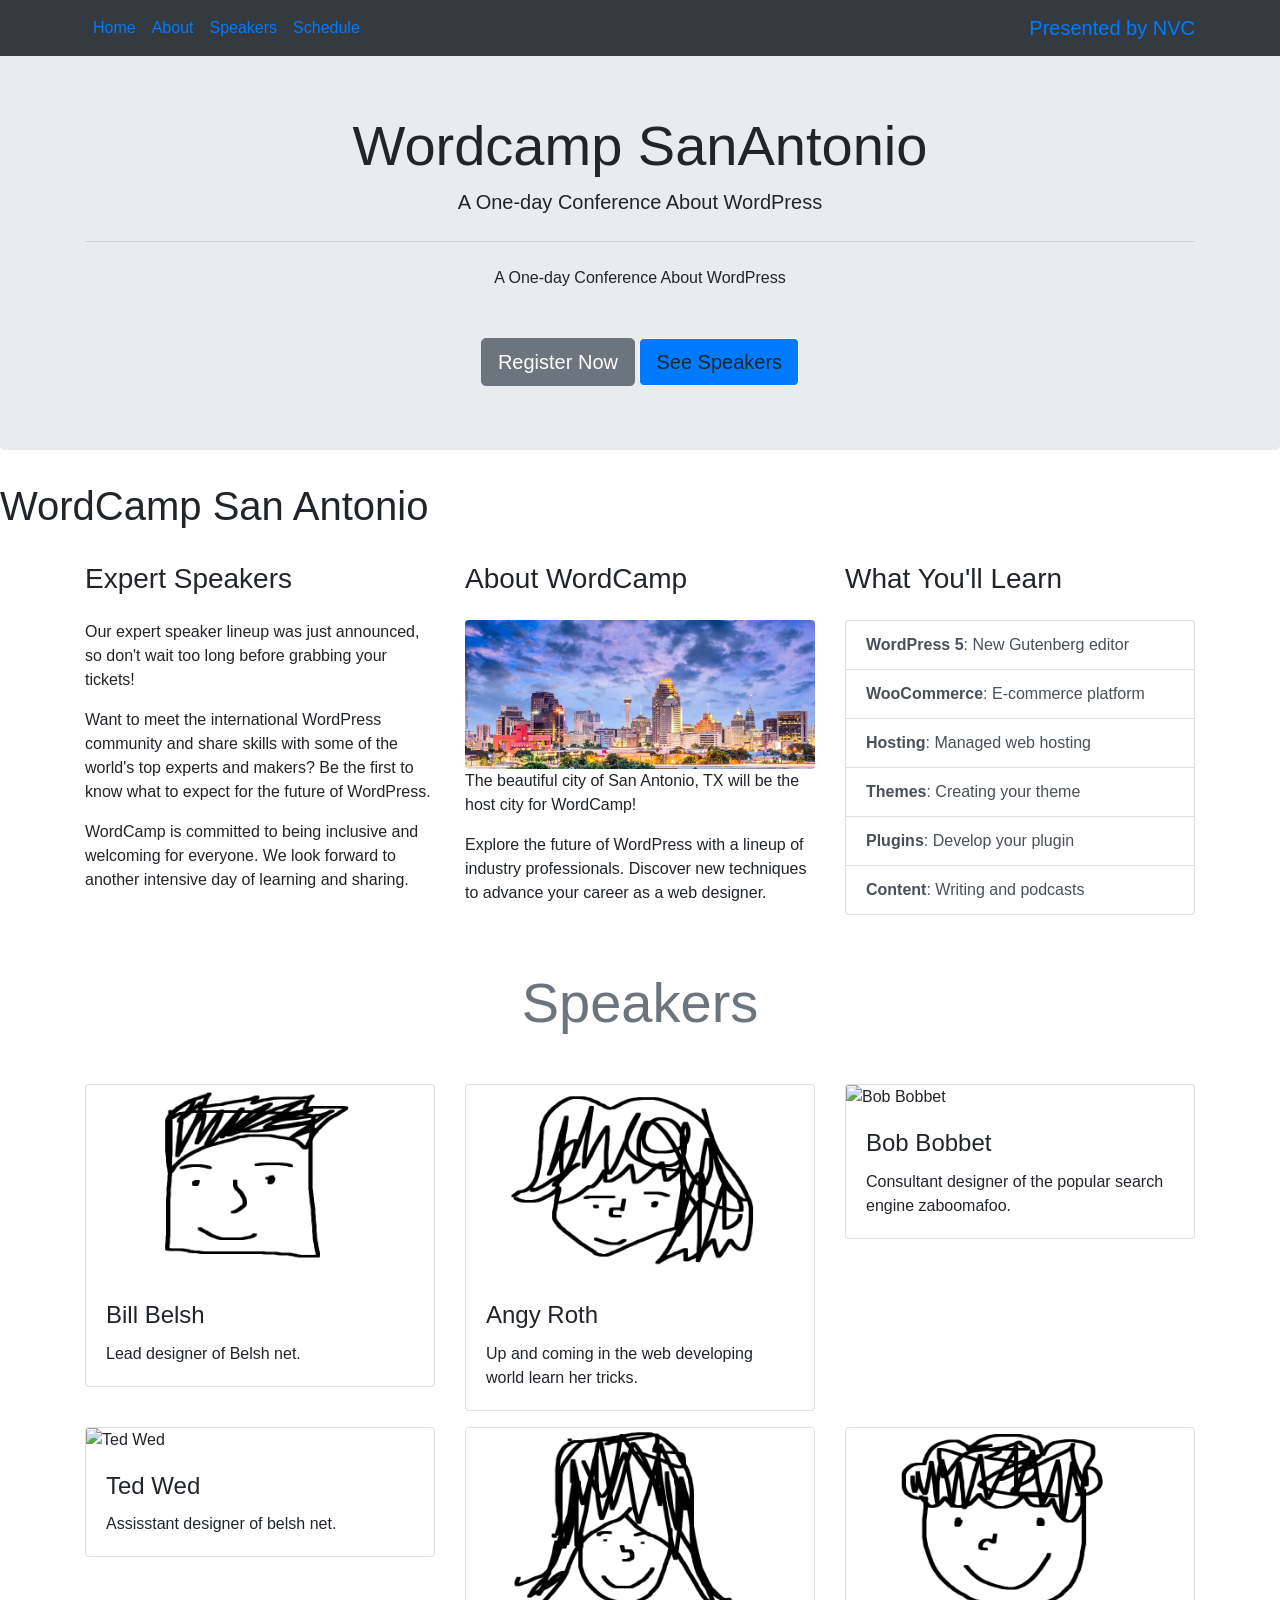
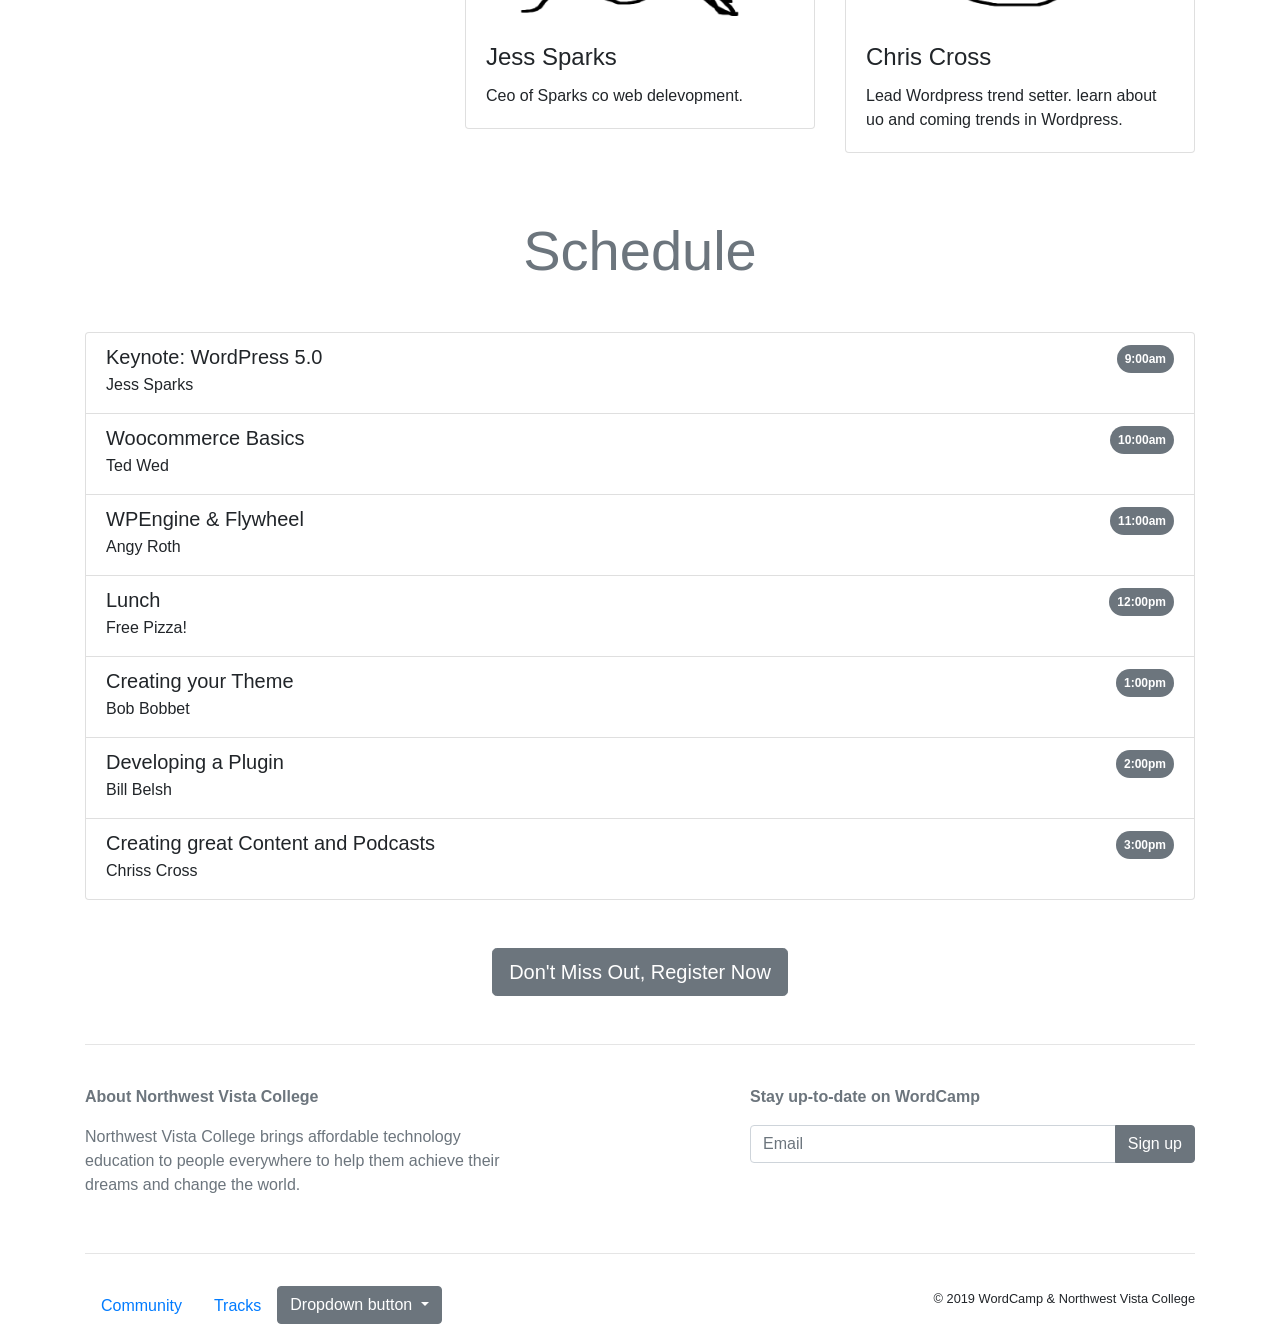
==== index.html @ d8129fbd "components finished" ====
<!doctype html>
<html lang="en">
  <head>
    <!-- Required meta tags -->
    <meta charset="utf-8">
    <meta name="viewport" content="width=device-width, initial-scale=1, shrink-to-fit=no">

    <!-- Bootstrap CSS -->
    <link rel="stylesheet" href="https://stackpath.bootstrapcdn.com/bootstrap/4.3.1/css/bootstrap.min.css" integrity="sha384-ggOyR0iXCbMQv3Xipma34MD+dH/1fQ784/j6cY/iJTQUOhcWr7x9JvoRxT2MZw1T" crossorigin="anonymous">

    <title>WordCamp San Antonio</title>
  </head>
  <body data-spy="scroll" data-target=".navbar" id="Home" id="About" id="Speakers" id="Schedule">
<!-- navbar -->
<nav class="navbar navbar-expand-lg navbar-primary bg-dark fixed-top">
  <div class="container">
    <a class="navbar-brand order-1 mr-0" href="#" target="_blank">Presented by NVC</a>
    <button class="navbar-toggler" type="button" data-toggle="collapse" data-target="#navbarSupportedContent" aria-controls="navbarSupportedContent" aria-expanded="false" aria-label="Toggle navigation">
      <span class="navbar-toggler-icon"></span>
    </button>
    <div class="collapse navbar-collapse" id="navbarSupportedContent">
      <ul class="navbar-nav mr-auto">
        <li class="nav-item">
          <a class="nav-link" href="#home">Home <span class="sr-only">(current)</span></a>
        </li>
        <li class="nav-item">
          <a class="nav-link" href="#about">About</a>
        </li>
        <li class="nav-item">
          <a class="nav-link" href="#speakers">Speakers</a>
        </li>
        <li class="nav-item">
          <a class="nav-link" href="#schedule">Schedule</a>
        </li>
      </div>
    </div>
  </div>
</nav>

<!-- /navbar -->
<!-- jumbotron -->
<div class="jumbotron">
<div class="container text-sm-center pt-5">
  <h1 class="display-4">Wordcamp SanAntonio</h1>
  <p class="lead">A One-day Conference About WordPress</p>
  <hr class="my-4">
  <p>A One-day Conference About WordPress</p>
  <div class="mt-5">
  <button type="button" class="btn btn-secondary btn-lg " data-toggle="modal" data-target="#register">Register Now</button>
  <a class="btn btn-light btn-lg bg-primary" href="#speakers">See Speakers</a>
</div>
</div>
</div>

<!-- /jumbotron -->
    <h1>WordCamp San Antonio</h1>
    <div class="container pt-4">
  <!-- about -->
  <div class="row">
    <div class="col-lg order-lg-2">
      <h3 class="mb-4">About WordCamp</h3>
      <img class="img-fluid rounded" src="SanAn.jpg" alt="Photo of San Antonio, TX">
      <p>The beautiful city of San Antonio, TX will be the host city for WordCamp!</p>
      <p>Explore the future of WordPress with a lineup of industry professionals. Discover new techniques to advance your career as a web designer.</p>
    </div>
    <div class="col-lg order-lg-1">
      <h3 class="mb-4">Expert Speakers</h3>
      <p>Our expert speaker lineup was just announced, so don't wait too long before grabbing your tickets!</p>
      <p>Want to meet the international WordPress community and share skills with some of the world's top experts and makers? Be the first to know what to expect for the future of WordPress.</p>
      <p>WordCamp is committed to being inclusive and welcoming for everyone. We look forward to another intensive day of learning and sharing.</p>
    </div>
    <div class="col-lg order-3">
      <h3 class="mb-4">What You'll Learn</h3>
     <div class="list-group">
  <a href="#" class="list-group-item list-group-item-action"><strong>WordPress 5</strong>: New Gutenberg editor</a>
  <a href="#" class="list-group-item list-group-item-action"><strong>WooCommerce</strong>: E-commerce platform</a>
  <a href="#" class="list-group-item list-group-item-action"><strong>Hosting</strong>: Managed web hosting</a>
  <a href="#" class="list-group-item list-group-item-action"><strong>Themes</strong>: Creating your theme</a>
  <a href="#" class="list-group-item list-group-item-action"><strong>Plugins</strong>: Develop your plugin</a>
  <a href="#" class="list-group-item list-group-item-action"><strong>Content</strong>: Writing and podcasts</a>
</div>
    </div>
  </div>
  <!-- /about -->
  <!-- speakers -->
<h2 id="speakers" class="display-4 text-center my-5 text-muted">Speakers</h2>
<div class="row">
  <div class="col-md-6 col-lg-4">
    <div class="card mb-3">
  <img class="card-img-top" src="bill.png" alt="Bill Belsh">
  <div class="card-body">
    <h4 class="card-title">Bill Belsh</h4>
    <p class="card-text">Lead designer of Belsh net.</p>
  </div>
</div>
  </div>
  <div class="col-md-6 col-lg-4">
    <div class="card mb-3">
  <img class="card-img-top" src="angy.png" alt="Angy Roth">
  <div class="card-body">
    <h4 class="card-title">Angy Roth</h4>
    <p class="card-text">Up and coming in the web developing world learn her tricks.</p>
  </div>
</div>
  </div>
  <div class="col-md-6 col-lg-4">
    <div class="card mb-3">
  <img class="card-img-top" src="Bob.png" alt="Bob Bobbet">
  <div class="card-body">
    <h4 class="card-title">Bob Bobbet</h4>
    <p class="card-text">Consultant designer of the popular search engine zaboomafoo.</p>
  </div>
</div>
  </div>
  <div class="col-md-6 col-lg-4">
    <div class="card mb-3">
  <img class="card-img-top" src="Ted.png" alt="Ted Wed">
  <div class="card-body">
    <h4 class="card-title">Ted Wed</h4>
    <p class="card-text">Assisstant designer of belsh net.</p>
  </div>
</div>
  </div>
  <div class="col-md-6 col-lg-4">
    <div class="card mb-3">
  <img class="card-img-top" src="jess.png" alt="Jess Sparks">
  <div class="card-body">
    <h4 class="card-title">Jess Sparks</h4>
    <p class="card-text">Ceo of Sparks co web delevopment.</p>
  </div>
</div>
  </div>
  <div class="col-md-6 col-lg-4">
    <div class="card mb-3">
  <img class="card-img-top" src="chris.png" alt="Chris Cross">
  <div class="card-body">
    <h4 class="card-title">Chris Cross</h4>
    <p class="card-text">Lead Wordpress trend setter. learn about uo and coming trends in Wordpress.</p>
  </div>
</div>
  </div>
</div>
<!-- /speakers -->

<!-- schedule -->
<h2 id="schedule" class="display-4 text-center my-5 text-muted">Schedule</h2>
<ul class="list-group">
  <li class="list-group-item">
    <div class="d-flex justify-content-between">
      <h5 class="mb-1">Keynote: WordPress 5.0</h5>
      <span class="badge badge-pill badge-secondary p-2">9:00am</span>
    </div>
    <p class="mb-1">Jess Sparks</p>
  </li>
  <li class="list-group-item">
    <div class="d-flex justify-content-between">
      <h5 class="mb-1">Woocommerce Basics</h5>
      <span class="badge badge-pill badge-secondary p-2">10:00am</span>
    </div>
    <p class="mb-1">Ted Wed</p>
  </li>
  <li class="list-group-item">
    <div class="d-flex justify-content-between">
      <h5 class="mb-1">WPEngine & Flywheel</h5>
      <span class="badge badge-pill badge-secondary p-2">11:00am</span>
    </div>
    <p class="mb-1">Angy Roth</p>
  </li>
  <li class="list-group-item">
    <div class="d-flex justify-content-between">
      <h5 class="mb-1">Lunch</h5>
      <span class="badge badge-pill badge-secondary p-2">12:00pm</span>
    </div>
    <p class="mb-1">Free Pizza!</p>
  </li>
  <li class="list-group-item">
    <div class="d-flex justify-content-between">
      <h5 class="mb-1">Creating your Theme</h5>
      <span class="badge badge-pill badge-secondary p-2">1:00pm</span>
    </div>
    <p class="mb-1">Bob Bobbet</p>
  </li>
  <li class="list-group-item">
    <div class="d-flex justify-content-between">
      <h5 class="mb-1">Developing a Plugin</h5>
      <span class="badge badge-pill badge-secondary p-2">2:00pm</span>
    </div>
    <p class="mb-1">Bill Belsh</p>
  </li>
  <li class="list-group-item">
    <div class="d-flex justify-content-between">
      <h5 class="mb-1">Creating great Content and Podcasts</h5>
      <span class="badge badge-pill badge-secondary p-2">3:00pm</span>
    </div>
    <p class="mb-1">Chriss Cross</p>
  </li>
</ul>
<!-- /schedule -->
<!-- callout button -->
<button type="button" class="btn btn-secondary btn-lg d-block mx-auto my-5" data-toggle="modal" data-target="#register">Don't Miss Out, Register Now</button> 
<!-- signup form -->
<hr>
<div class="row py-4 text-muted">
  <div class="col-md col-xl-5">
    <p><strong>About Northwest Vista College</strong></p>
    <p>Northwest Vista College brings affordable technology education to people everywhere to help them achieve their dreams and change the world.</p>
  </div>
  <div class="col-md col-xl-5 ml-auto">
    <p><strong>Stay up-to-date on WordCamp</strong></p>
    <div class="input-group mb-3">
      <input type="text" class="form-control" placeholder="Email" aria-label="Email" aria-describedby="button-addon2">
      <div class="input-group-append">
        <button class="btn btn-secondary" type="button" id="button-addon2">Sign up</button>
      </div>
    </div>
  </div>
</div>
<hr>
<!-- /signup form -->
<!-- footer -->
  <div class="row py-3">
    <div class="col-md-7">
      <ul class="nav">
        <li class="nav-item">
          <a class="nav-link" href="#">Community</a>
        </li>
        <li class="nav-item">
          <a class="nav-link" href="#">Tracks</a>
        </li>
        <li class="nav-item">
          <div class="dropdown">
  <button class="btn btn-secondary dropdown-toggle" type="button" id="dropdownMenuButton" data-toggle="dropdown" aria-haspopup="true" aria-expanded="false">
    Dropdown button
  </button>
  <div class="dropdown-menu" aria-labelledby="dropdownMenuButton">
    <a class="dropdown-item" href="#">Action</a>
    <a class="dropdown-item" href="#">Action 2:electric boogaloo</a>
    <a class="dropdown-item" href="#">Action 3: the return</a>
  </div>
        </li>
      </ul>
    </div>
    <div class="col-md text-md-right">
      <small>&copy; 2019 WordCamp &amp; Northwest Vista College</small>
    </div>
  </div>
<!-- /footer -->
</div>
<!-- Modal -->
<div class="modal fade" id="register" tabindex="-1" role="dialog" aria-labelledby="exampleModalLabel" aria-hidden="true">
  <div class="modal-dialog" role="document">
    <div class="modal-content">
      <div class="modal-header">
        <h5 class="modal-title" id="exampleModalLabel">Register for WordCamp Conferance</h5>
        <button type="button" class="close" data-dismiss="modal" aria-label="Close">
          <span aria-hidden="true">&times;</span>
        </button>
      </div>
      <div class="modal-body">
        ...
      </div>
      <div class="modal-footer">
        <button type="button" class="btn btn-secondary" data-dismiss="modal">Close</button>
        <button type="button" class="btn btn-primary">Save changes</button>
      </div>
    </div>
  </div>
</div>
<!-- /Modal -->

    <!-- Optional JavaScript -->
    <!-- jQuery first, then Popper.js, then Bootstrap JS -->
    <script src="https://code.jquery.com/jquery-3.3.1.slim.min.js" integrity="sha384-q8i/X+965DzO0rT7abK41JStQIAqVgRVzpbzo5smXKp4YfRvH+8abtTE1Pi6jizo" crossorigin="anonymous"></script>
    <script src="https://cdnjs.cloudflare.com/ajax/libs/popper.js/1.14.7/umd/popper.min.js" integrity="sha384-UO2eT0CpHqdSJQ6hJty5KVphtPhzWj9WO1clHTMGa3JDZwrnQq4sF86dIHNDz0W1" crossorigin="anonymous"></script>
    <script src="https://stackpath.bootstrapcdn.com/bootstrap/4.3.1/js/bootstrap.min.js" integrity="sha384-JjSmVgyd0p3pXB1rRibZUAYoIIy6OrQ6VrjIEaFf/nJGzIxFDsf4x0xIM+B07jRM" crossorigin="anonymous"></script>
  </body>
</html>
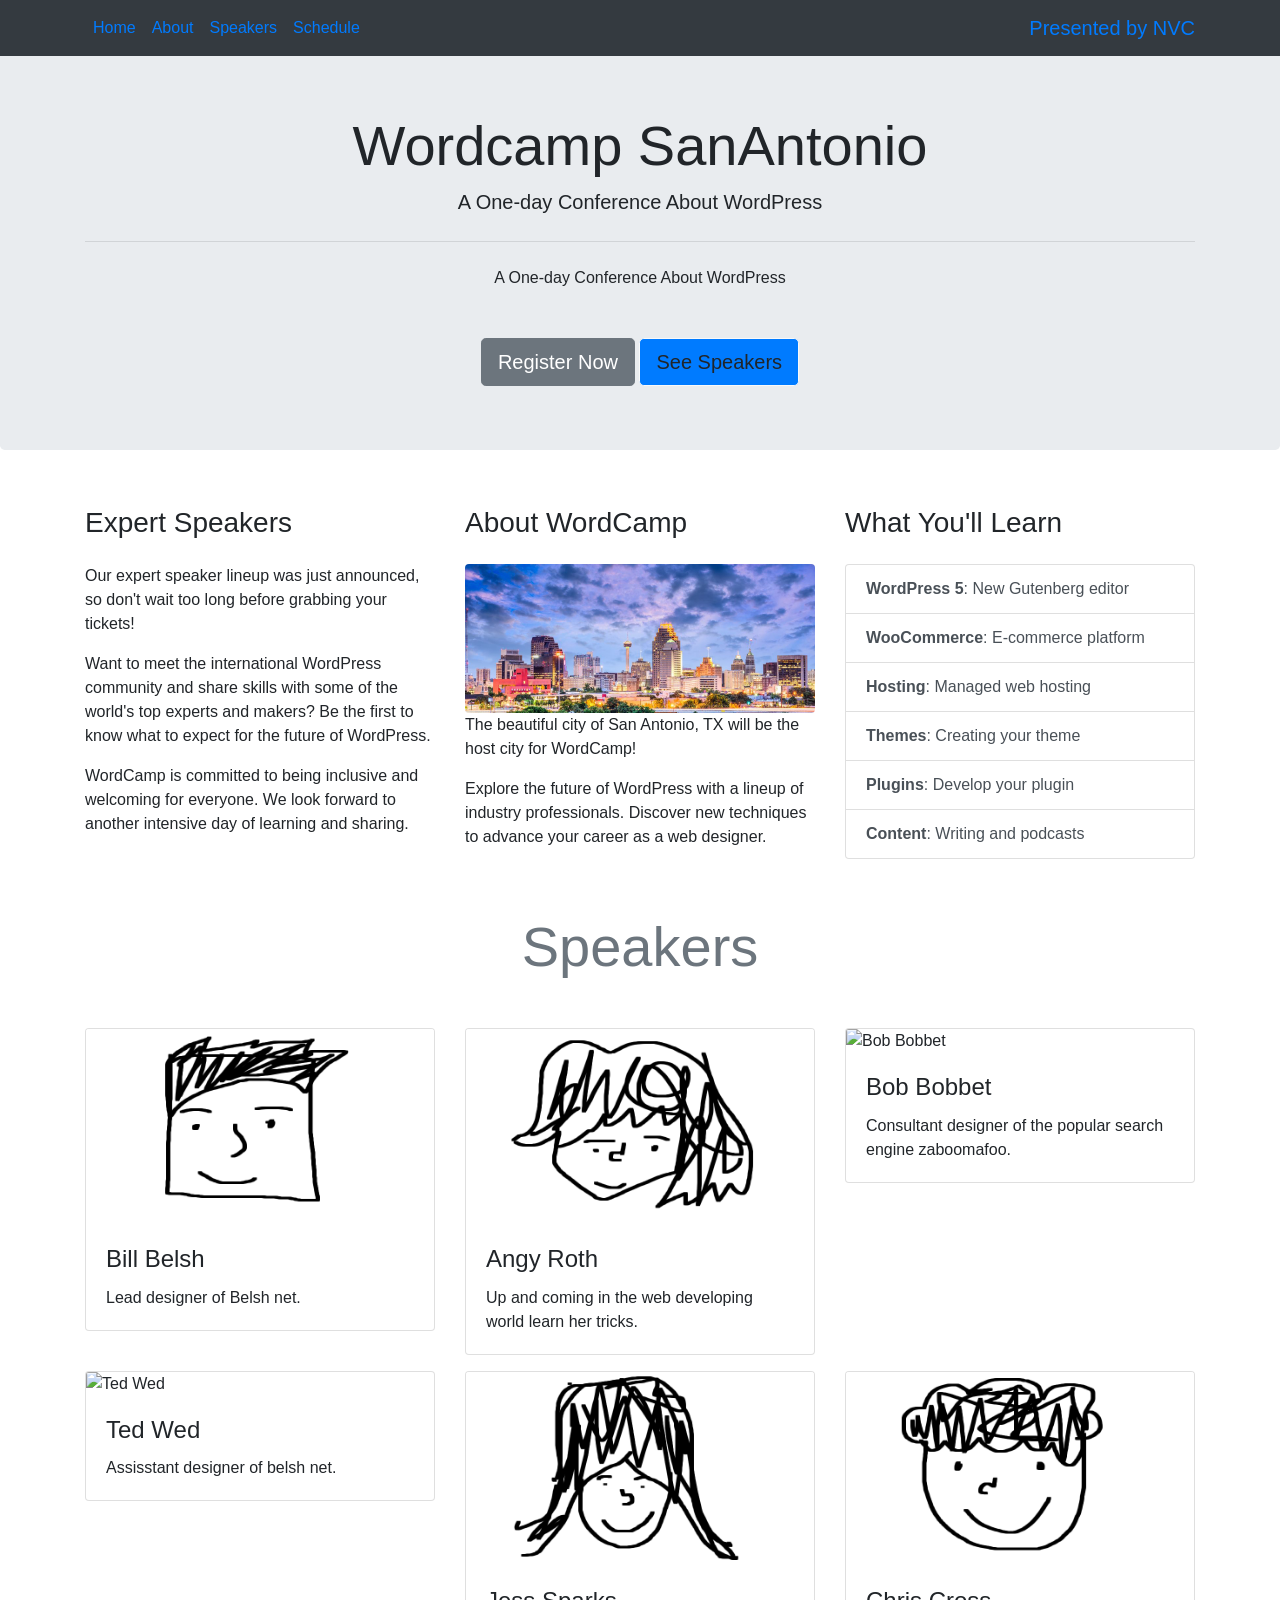
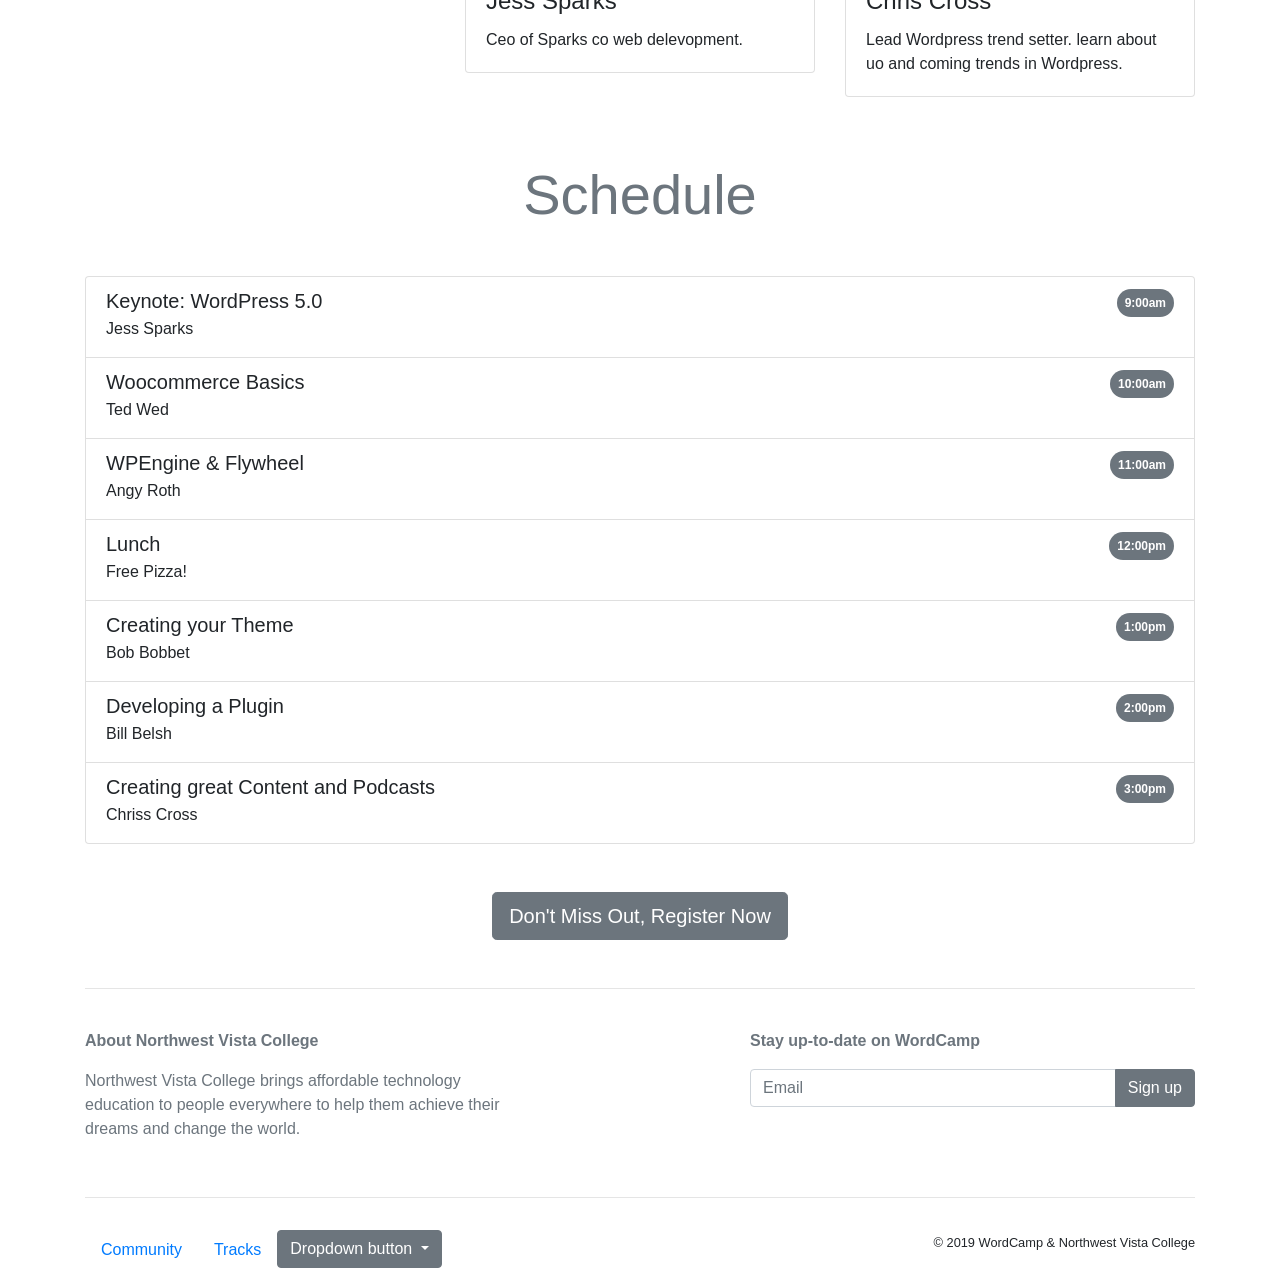
==== commit 4904a150: "sign ups" ====
--- a/index.html
+++ b/index.html
@@ -53,7 +53,6 @@
 </div>
 
 <!-- /jumbotron -->
-    <h1>WordCamp San Antonio</h1>
     <div class="container pt-4">
   <!-- about -->
   <div class="row">
@@ -257,15 +256,103 @@
         </button>
       </div>
       <div class="modal-body">
-        ...
+        <div class="alert alert-primary" role="alert">
+  Hurry! Early bird registration ends in two days!
+</div>
+        <form>
+  <div class="form-group">
+    <label for="formGroupExampleInput">Name</label>
+    <input type="text" class="form-control" id="formGroupExampleInput" placeholder="Example input">
+  </div>
+  <div class="form-group">
+    <label for="formGroupExampleInput2">Email</label>
+    <input type="text" class="form-control" id="formGroupExampleInput2" placeholder="Another input">
+  </div>
+  <div class="form-group">
+    <label for="exampleFormControlSelect1">Job Role</label>
+    <select class="form-control" id="exampleFormControlSelect1">
+      <option>WordPress Developer</option>
+      <option>Plugin Developer</option>
+      <option>PHP Specialist</option>
+      <option>CSS and JavaScript Programmer</option>
+    </select>
+  </div>
+  <fieldset class="form-group">
+    <div class="row">
+      <legend class="col-form-label col-sm-2 pt-0">What are you interested in?</legend>
+      <div class="col-sm-10">
+        <div class="form-check">
+          <input class="form-check-input" type="radio" name="gridRadios" id="gridRadios1" value="option1" checked>
+          <label class="form-check-label" for="gridRadios1">
+            WordPress Plugins
+          </label>
+        </div>
+        <div class="form-check">
+          <input class="form-check-input" type="radio" name="gridRadios" id="gridRadios2" value="option2">
+          <label class="form-check-label" for="gridRadios2">
+            PHP
+          </label>
+        </div>
+            <div class="form-check">
+          <input class="form-check-input" type="radio" name="gridRadios" id="gridRadios3" value="option3">
+          <label class="form-check-label" for="gridRadios3">
+            CSS and Javascript
+          </label>
+        </div>
+      </div>
+    </div>
+  </fieldset>
+  <div class="form-row">
+    <div class="col-md-6 mb-3">
+      <label for="validationServer03">Credit Card Number</label>
+      <input type="text" class="form-control is-invalid" id="validationServer03" placeholder="Card" required>
+      <div class="invalid-feedback">
+        Please provide a valid credit card number.
+      </div>
+    </div>
+    <div class="col-md-3 mb-3">
+      <label for="validationServer04">Zip Code</label>
+      <input type="text" class="form-control is-invalid" id="validationServer04" placeholder="Zip" required>
+      <div class="invalid-feedback">
+        Please provide a valid zip.
+      </div>
+    </div>
+    <div class="col-md-3 mb-3">
+      <label for="validationServer05">CVV</label>
+      <input type="text" class="form-control is-invalid" id="validationServer05" placeholder="CVV" required>
+      <div class="invalid-feedback">
+        Please provide a valid CVV.
+      </div>
+    </div>
+  </div>
+  <div class="form-row">
+  <div class="col-md-3 mb-3">
+    <label for="exampleFormControlSelect1">Month</label>
+    <select class="form-control" id="exampleFormControlSelect1">
+      <option>Jan</option>
+      <option>Feb</option>
+      <option>March</option>
+    </select>
+  </div>
+  <div class="col-md-6 mb-6">
+    <label for="exampleFormControlSelect1">Year</label>
+    <select class="form-control" id="exampleFormControlSelect1">
+      <option>2019</option>
+      <option>2020</option>
+      <option>2021</option>
+    </select>
+  </div>
+</div>
+</form>
       </div>
       <div class="modal-footer">
         <button type="button" class="btn btn-secondary" data-dismiss="modal">Close</button>
-        <button type="button" class="btn btn-primary">Save changes</button>
-      </div>
-    </div>
-  </div>
-</div>
+        <button type="button" class="btn btn-primary">Register</button>
+      </div>
+    </div>
+  </div>
+</div>
+
 <!-- /Modal -->
 
     <!-- Optional JavaScript -->
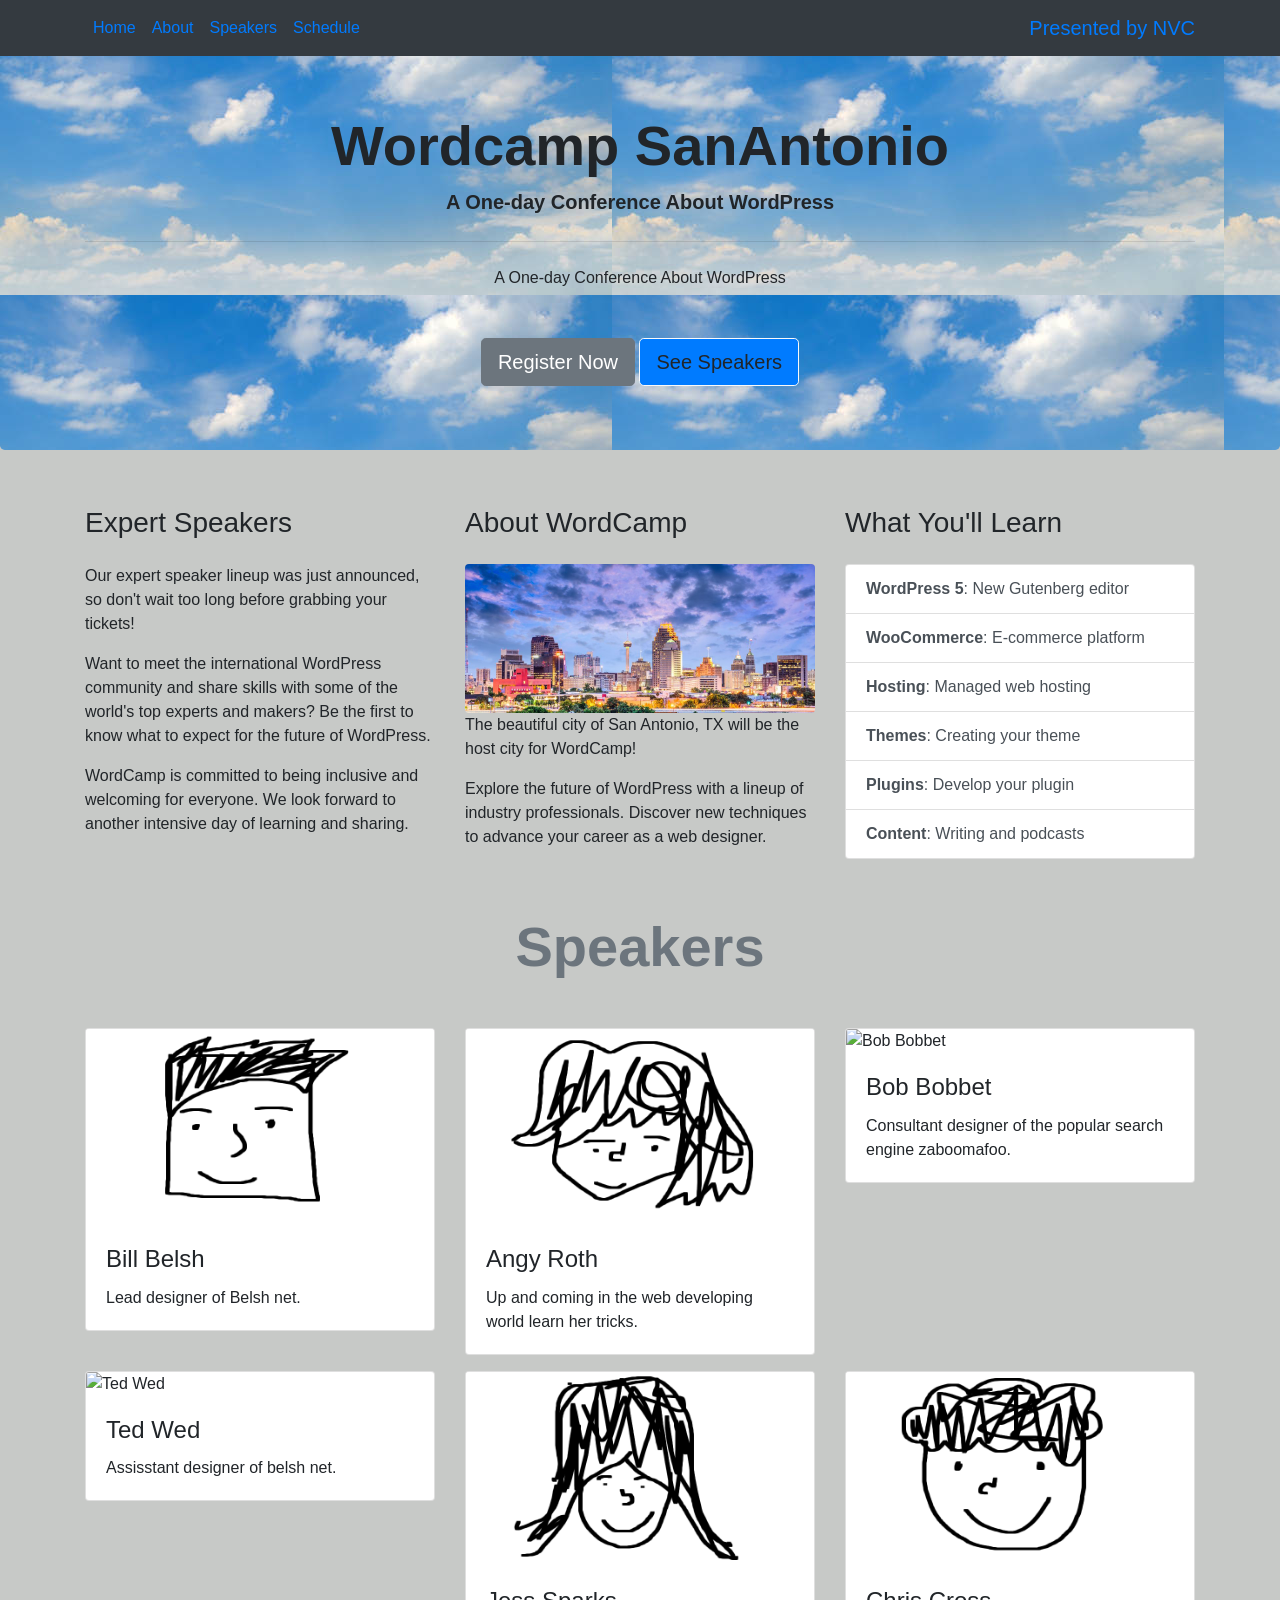
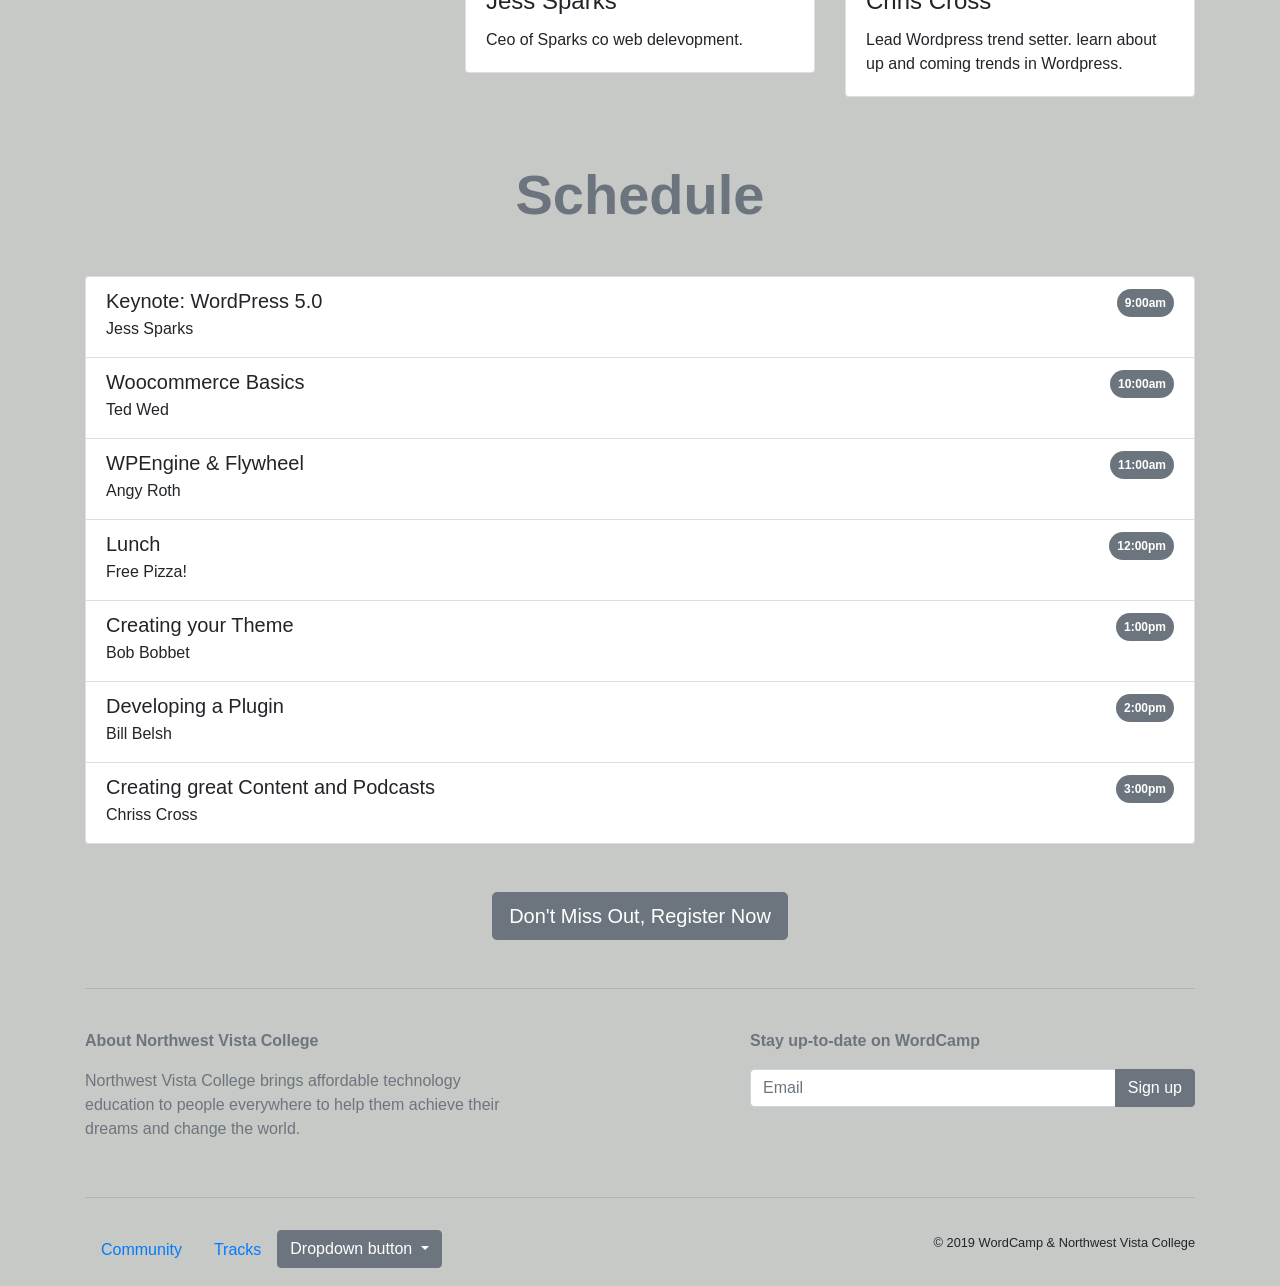
==== commit 11e8a113: "personalized" ====
--- a/index.html
+++ b/index.html
@@ -7,6 +7,7 @@
 
     <!-- Bootstrap CSS -->
     <link rel="stylesheet" href="https://stackpath.bootstrapcdn.com/bootstrap/4.3.1/css/bootstrap.min.css" integrity="sha384-ggOyR0iXCbMQv3Xipma34MD+dH/1fQ784/j6cY/iJTQUOhcWr7x9JvoRxT2MZw1T" crossorigin="anonymous">
+    <link rel="stylesheet" type="text/css" href="style.css">
 
     <title>WordCamp San Antonio</title>
   </head>
@@ -134,7 +135,7 @@
   <img class="card-img-top" src="chris.png" alt="Chris Cross">
   <div class="card-body">
     <h4 class="card-title">Chris Cross</h4>
-    <p class="card-text">Lead Wordpress trend setter. learn about uo and coming trends in Wordpress.</p>
+    <p class="card-text">Lead Wordpress trend setter. learn about up and coming trends in Wordpress.</p>
   </div>
 </div>
   </div>
--- a/style.css
+++ b/style.css
@@ -0,0 +1,27 @@
+.jumbotron{
+	background-image: url(cloud.jpg);
+}
+
+.display-4{
+	font-weight: bold;
+	text-decoration-color: black;
+}
+
+.lead{
+	font-weight: bold;
+	text-decoration-color: black;
+}
+
+.my-4{
+	font-weight: bold;
+	text-decoration-color: black;
+}
+
+
+body{
+	background-color: #c7c9c7;
+}
+
+p{
+	text-decoration-color: black;
+}
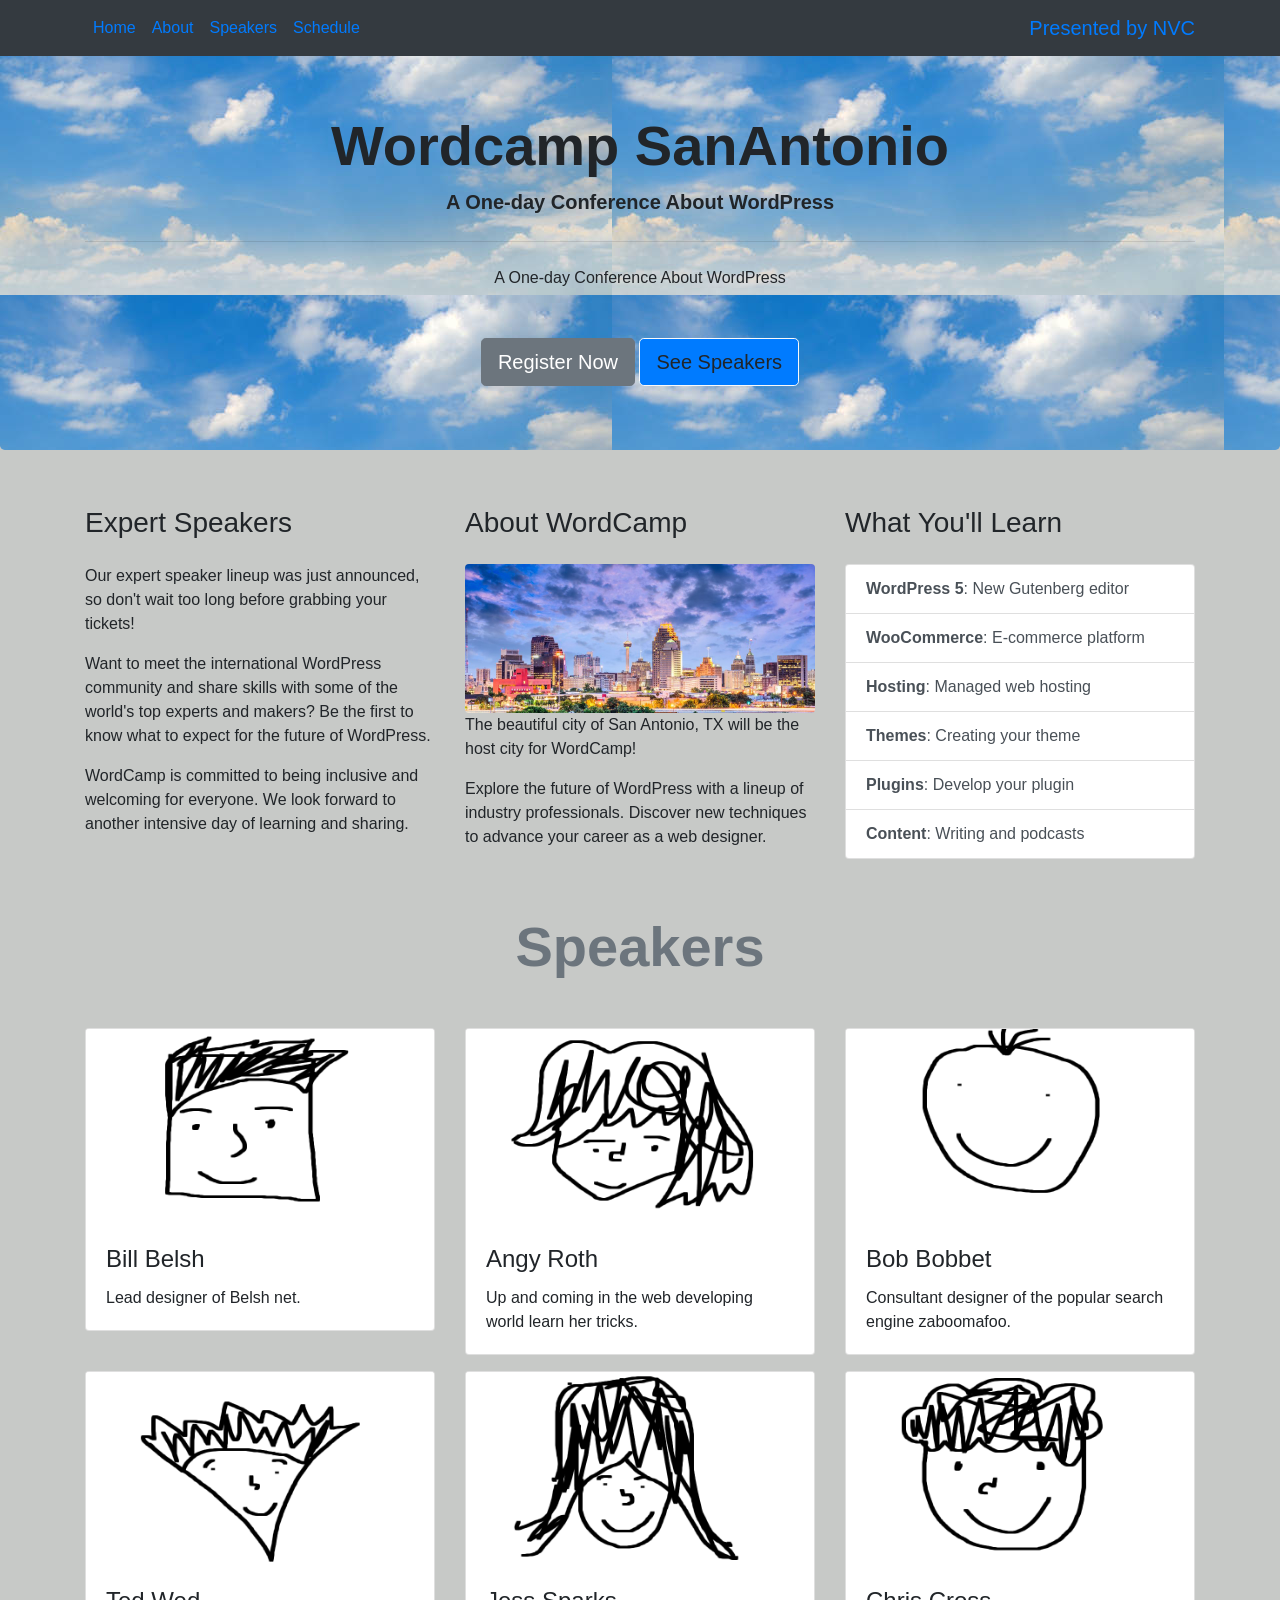
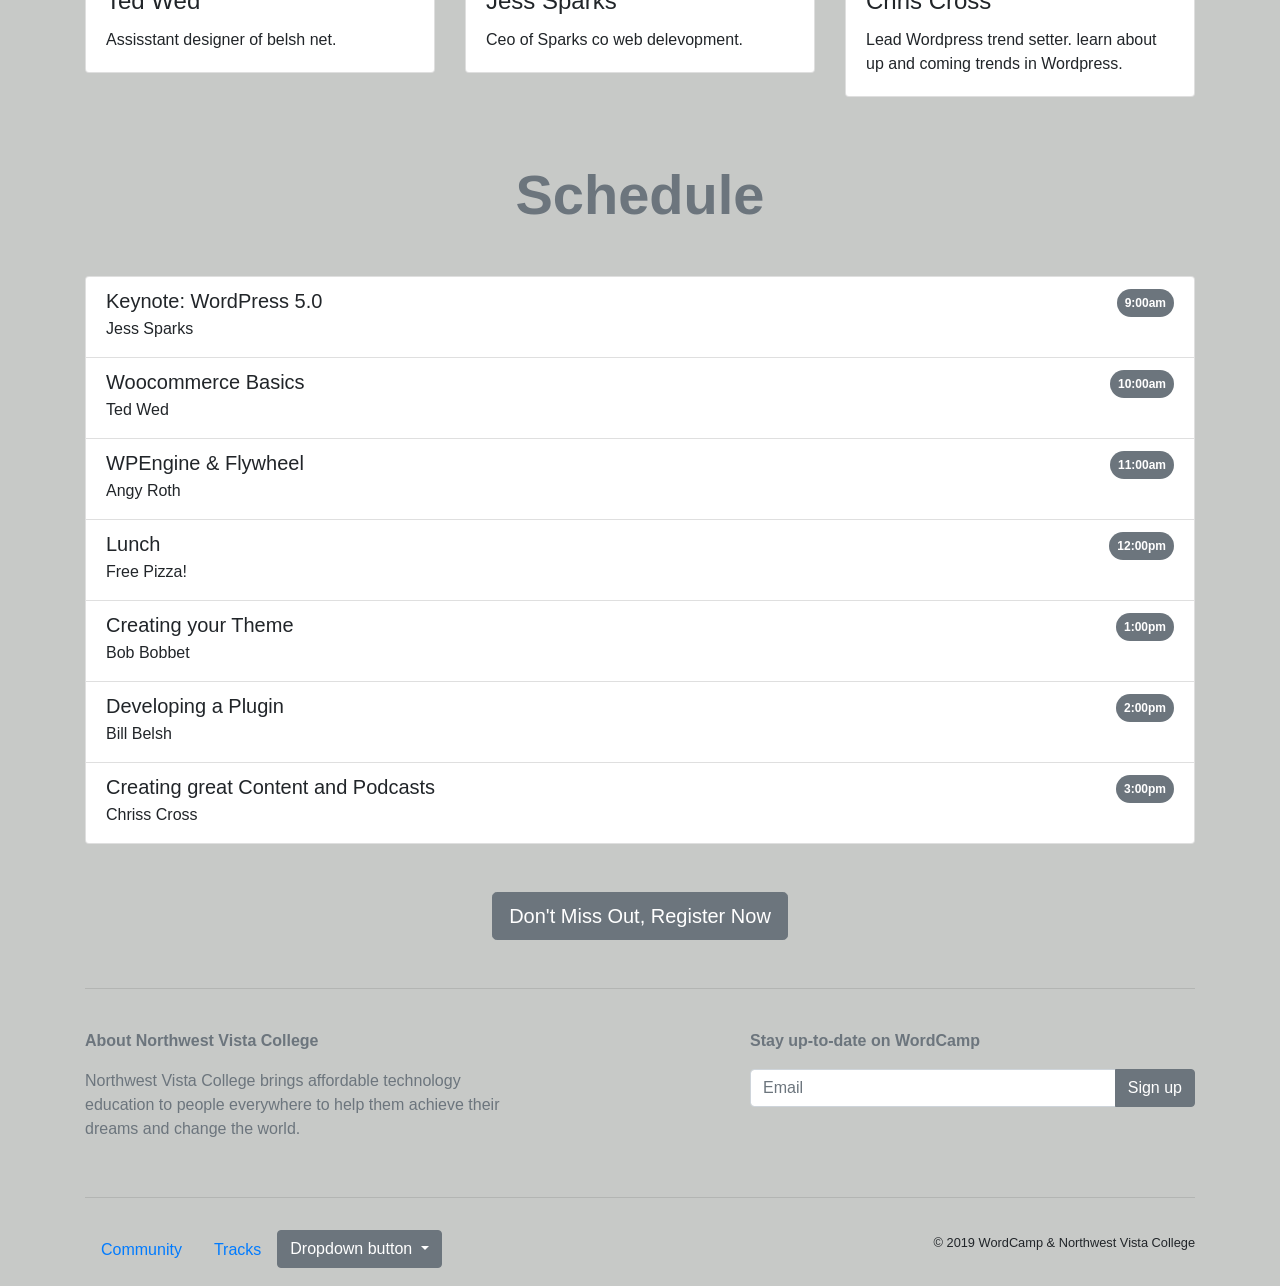
==== commit 76097f0c: "Update index.html" ====
--- a/index.html
+++ b/index.html
@@ -105,7 +105,7 @@
   </div>
   <div class="col-md-6 col-lg-4">
     <div class="card mb-3">
-  <img class="card-img-top" src="Bob.png" alt="Bob Bobbet">
+  <img class="card-img-top" src="bob.png" alt="Bob Bobbet">
   <div class="card-body">
     <h4 class="card-title">Bob Bobbet</h4>
     <p class="card-text">Consultant designer of the popular search engine zaboomafoo.</p>
@@ -114,7 +114,7 @@
   </div>
   <div class="col-md-6 col-lg-4">
     <div class="card mb-3">
-  <img class="card-img-top" src="Ted.png" alt="Ted Wed">
+  <img class="card-img-top" src="ted.png" alt="Ted Wed">
   <div class="card-body">
     <h4 class="card-title">Ted Wed</h4>
     <p class="card-text">Assisstant designer of belsh net.</p>
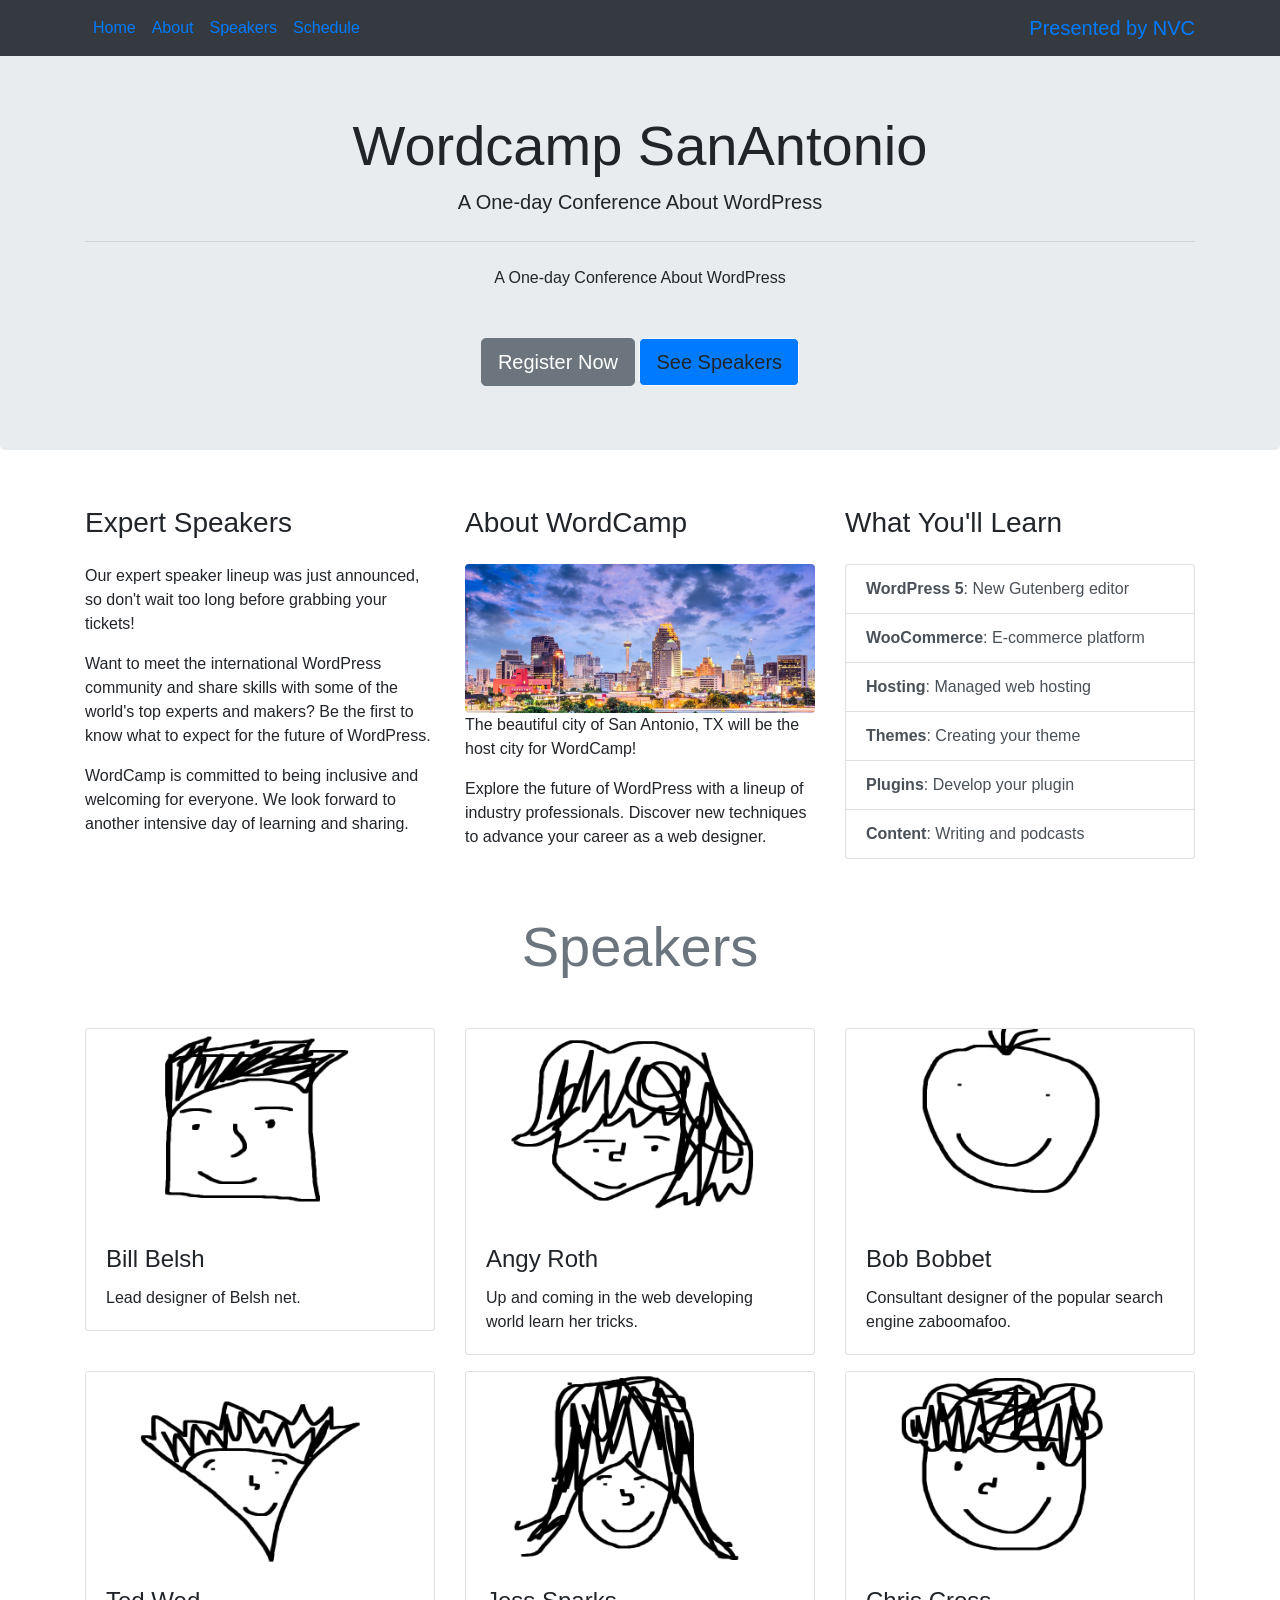
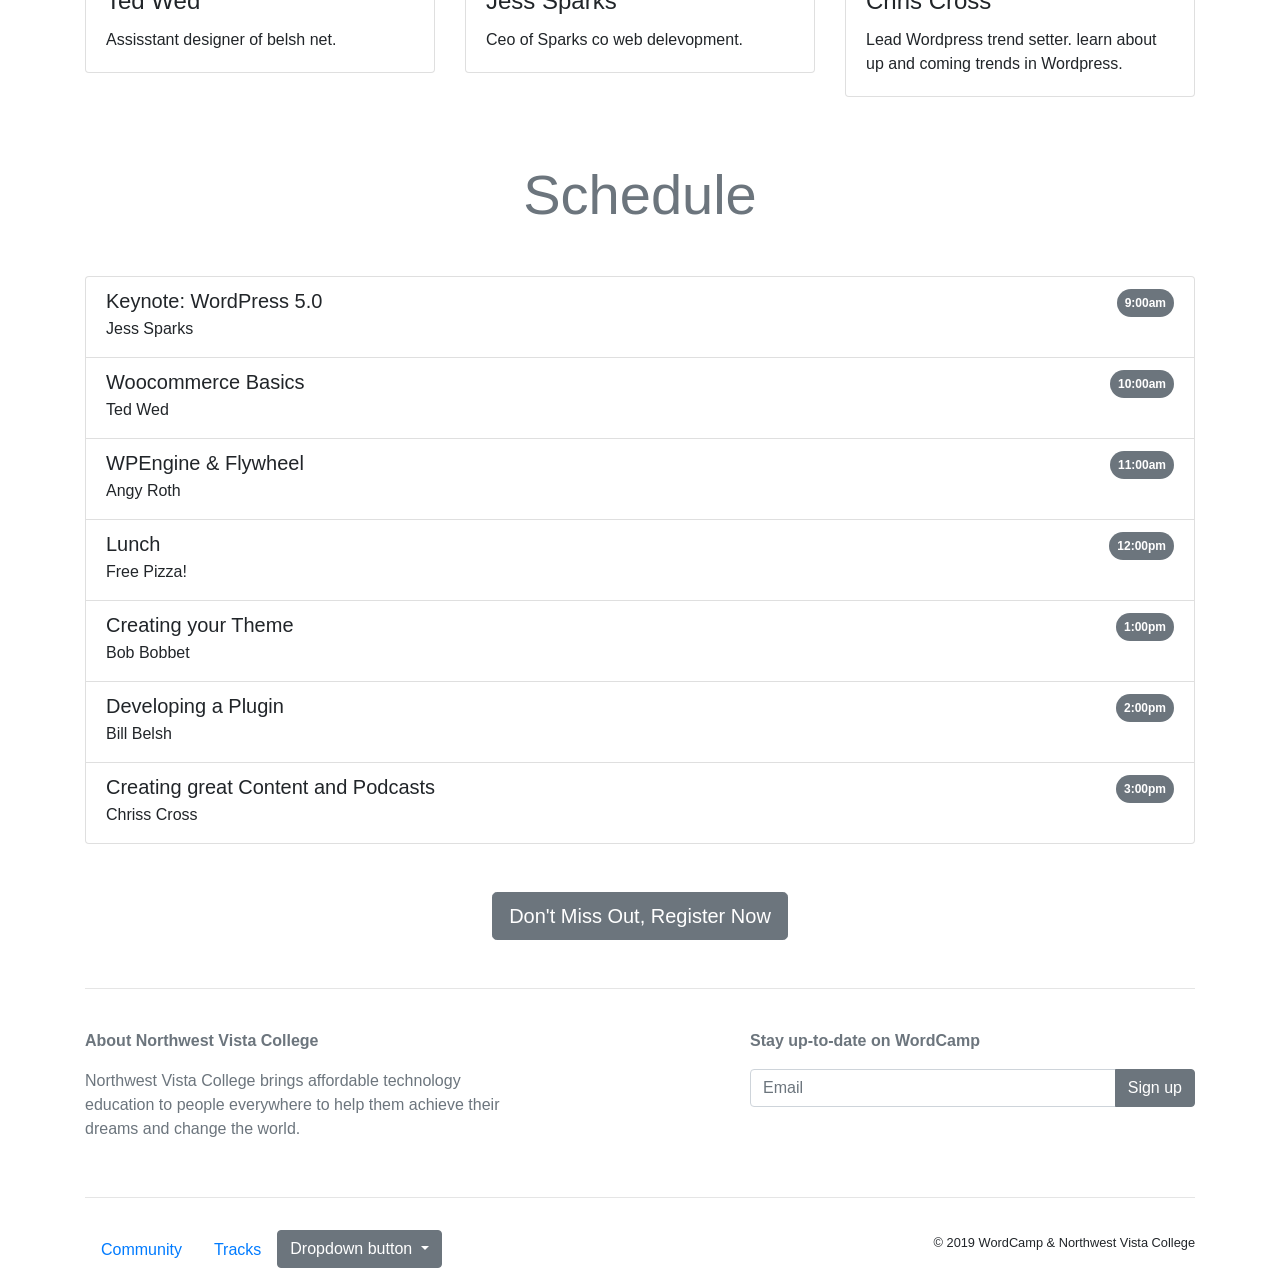
==== commit eb1b9d2f: "sass" ====
--- a/index.html
+++ b/index.html
@@ -7,7 +7,7 @@
 
     <!-- Bootstrap CSS -->
     <link rel="stylesheet" href="https://stackpath.bootstrapcdn.com/bootstrap/4.3.1/css/bootstrap.min.css" integrity="sha384-ggOyR0iXCbMQv3Xipma34MD+dH/1fQ784/j6cY/iJTQUOhcWr7x9JvoRxT2MZw1T" crossorigin="anonymous">
-    <link rel="stylesheet" type="text/css" href="style.css">
+    <link rel="stylesheet" href="css/styles.css">
 
     <title>WordCamp San Antonio</title>
   </head>
--- a/css/styles.css
+++ b/css/styles.css
@@ -0,0 +1,3 @@
+
+
+/*# sourceMappingURL=styles.css.map */
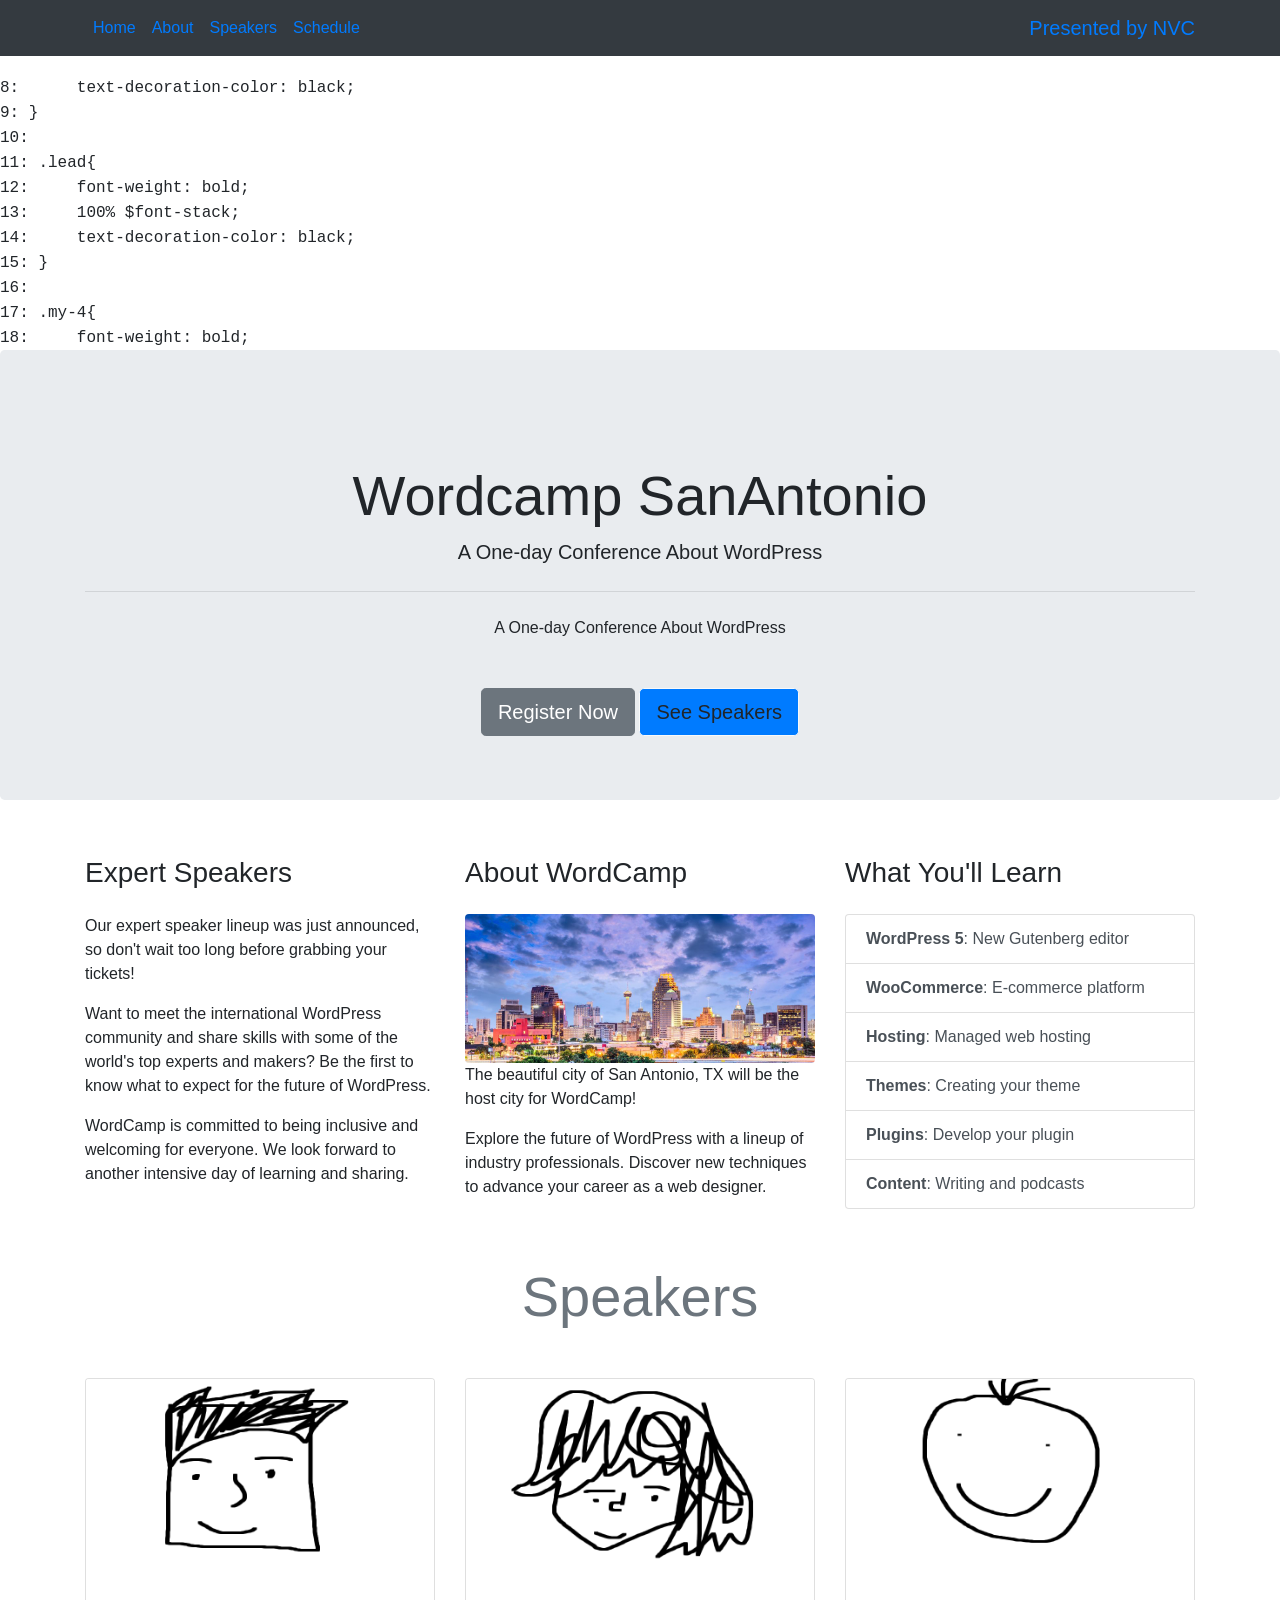
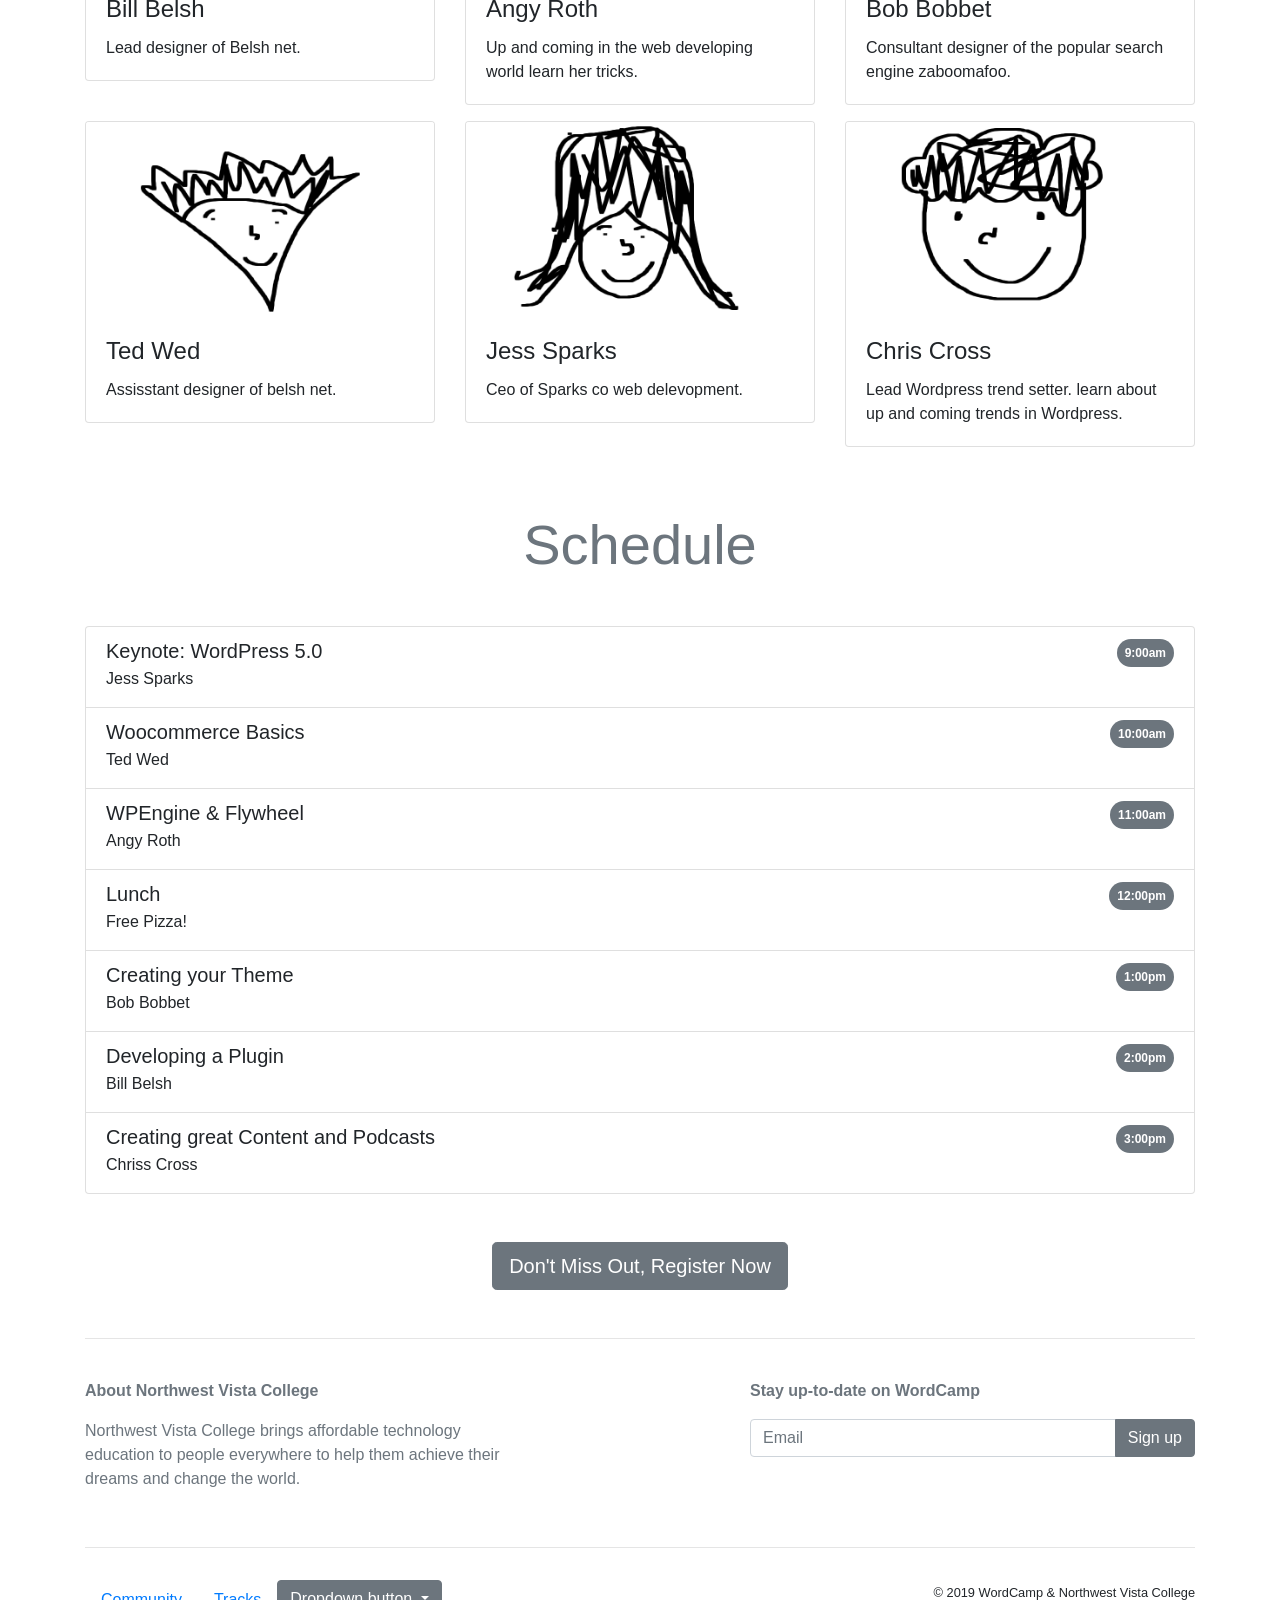
==== commit 83c12448: "scss" ====
--- a/index.html
+++ b/index.html
@@ -7,7 +7,7 @@
 
     <!-- Bootstrap CSS -->
     <link rel="stylesheet" href="https://stackpath.bootstrapcdn.com/bootstrap/4.3.1/css/bootstrap.min.css" integrity="sha384-ggOyR0iXCbMQv3Xipma34MD+dH/1fQ784/j6cY/iJTQUOhcWr7x9JvoRxT2MZw1T" crossorigin="anonymous">
-    <link rel="stylesheet" href="css/styles.css">
+    <link rel="stylesheet" type="text/css" href="css/styles.css">
 
     <title>WordCamp San Antonio</title>
   </head>
--- a/css/styles.css
+++ b/css/styles.css
@@ -1,3 +1,53 @@
+/*
+Error: Invalid CSS after "	100% $font-stack": expected "{", was ";"
+        on line 13 of scss/styles.scss
 
+8: 	text-decoration-color: black;
+9: }
+10: 
+11: .lead{
+12: 	font-weight: bold;
+13: 	100% $font-stack;
+14: 	text-decoration-color: black;
+15: }
+16: 
+17: .my-4{
+18: 	font-weight: bold;
 
-/*# sourceMappingURL=styles.css.map */
+Backtrace:
+scss/styles.scss:13
+C:/Ruby26-x64/lib/ruby/gems/2.6.0/gems/sass-3.7.4/lib/sass/scss/parser.rb:1308:in `expected'
+C:/Ruby26-x64/lib/ruby/gems/2.6.0/gems/sass-3.7.4/lib/sass/scss/parser.rb:1238:in `expected'
+C:/Ruby26-x64/lib/ruby/gems/2.6.0/gems/sass-3.7.4/lib/sass/scss/parser.rb:1233:in `tok!'
+C:/Ruby26-x64/lib/ruby/gems/2.6.0/gems/sass-3.7.4/lib/sass/scss/parser.rb:688:in `block'
+C:/Ruby26-x64/lib/ruby/gems/2.6.0/gems/sass-3.7.4/lib/sass/scss/parser.rb:758:in `declaration_or_ruleset'
+C:/Ruby26-x64/lib/ruby/gems/2.6.0/gems/sass-3.7.4/lib/sass/scss/parser.rb:708:in `block_child'
+C:/Ruby26-x64/lib/ruby/gems/2.6.0/gems/sass-3.7.4/lib/sass/scss/parser.rb:700:in `block_contents'
+C:/Ruby26-x64/lib/ruby/gems/2.6.0/gems/sass-3.7.4/lib/sass/scss/parser.rb:689:in `block'
+C:/Ruby26-x64/lib/ruby/gems/2.6.0/gems/sass-3.7.4/lib/sass/scss/parser.rb:681:in `ruleset'
+C:/Ruby26-x64/lib/ruby/gems/2.6.0/gems/sass-3.7.4/lib/sass/scss/parser.rb:707:in `block_child'
+C:/Ruby26-x64/lib/ruby/gems/2.6.0/gems/sass-3.7.4/lib/sass/scss/parser.rb:700:in `block_contents'
+C:/Ruby26-x64/lib/ruby/gems/2.6.0/gems/sass-3.7.4/lib/sass/scss/parser.rb:137:in `stylesheet'
+C:/Ruby26-x64/lib/ruby/gems/2.6.0/gems/sass-3.7.4/lib/sass/scss/parser.rb:41:in `parse'
+C:/Ruby26-x64/lib/ruby/gems/2.6.0/gems/sass-3.7.4/lib/sass/engine.rb:414:in `_to_tree'
+C:/Ruby26-x64/lib/ruby/gems/2.6.0/gems/sass-3.7.4/lib/sass/engine.rb:389:in `_render_with_sourcemap'
+C:/Ruby26-x64/lib/ruby/gems/2.6.0/gems/sass-3.7.4/lib/sass/engine.rb:307:in `render_with_sourcemap'
+C:/Ruby26-x64/lib/ruby/gems/2.6.0/gems/sass-3.7.4/lib/sass/plugin/compiler.rb:462:in `update_stylesheet'
+C:/Ruby26-x64/lib/ruby/gems/2.6.0/gems/sass-3.7.4/lib/sass/plugin/compiler.rb:215:in `block in update_stylesheets'
+C:/Ruby26-x64/lib/ruby/gems/2.6.0/gems/sass-3.7.4/lib/sass/plugin/compiler.rb:209:in `each'
+C:/Ruby26-x64/lib/ruby/gems/2.6.0/gems/sass-3.7.4/lib/sass/plugin/compiler.rb:209:in `update_stylesheets'
+C:/Ruby26-x64/lib/ruby/gems/2.6.0/gems/sass-3.7.4/lib/sass/plugin/compiler.rb:443:in `on_file_changed'
+C:/Ruby26-x64/lib/ruby/gems/2.6.0/gems/sass-3.7.4/lib/sass/plugin/compiler.rb:320:in `block in watch'
+C:/Ruby26-x64/lib/ruby/gems/2.6.0/gems/sass-listen-4.0.0/lib/sass-listen/event/config.rb:23:in `call'
+C:/Ruby26-x64/lib/ruby/gems/2.6.0/gems/sass-listen-4.0.0/lib/sass-listen/event/processor.rb:115:in `_process_changes'
+C:/Ruby26-x64/lib/ruby/gems/2.6.0/gems/sass-listen-4.0.0/lib/sass-listen/event/processor.rb:19:in `block in loop_for'
+C:/Ruby26-x64/lib/ruby/gems/2.6.0/gems/sass-listen-4.0.0/lib/sass-listen/event/processor.rb:15:in `loop'
+C:/Ruby26-x64/lib/ruby/gems/2.6.0/gems/sass-listen-4.0.0/lib/sass-listen/event/processor.rb:15:in `loop_for'
+C:/Ruby26-x64/lib/ruby/gems/2.6.0/gems/sass-listen-4.0.0/lib/sass-listen/event/loop.rb:84:in `_wait_for_changes'
+C:/Ruby26-x64/lib/ruby/gems/2.6.0/gems/sass-listen-4.0.0/lib/sass-listen/event/loop.rb:42:in `block in setup'
+C:/Ruby26-x64/lib/ruby/gems/2.6.0/gems/sass-listen-4.0.0/lib/sass-listen/internals/thread_pool.rb:6:in `block in add'
+*/
+body:before {
+  white-space: pre;
+  font-family: monospace;
+  content: "Error: Invalid CSS after \"	100% $font-stack\": expected \"{\", was \";\"\A         on line 13 of scss/styles.scss\A \A 8: 	text-decoration-color: black;\A 9: }\A 10: \A 11: .lead{\A 12: 	font-weight: bold;\A 13: 	100% $font-stack;\A 14: 	text-decoration-color: black;\A 15: }\A 16: \A 17: .my-4{\A 18: 	font-weight: bold;"; }
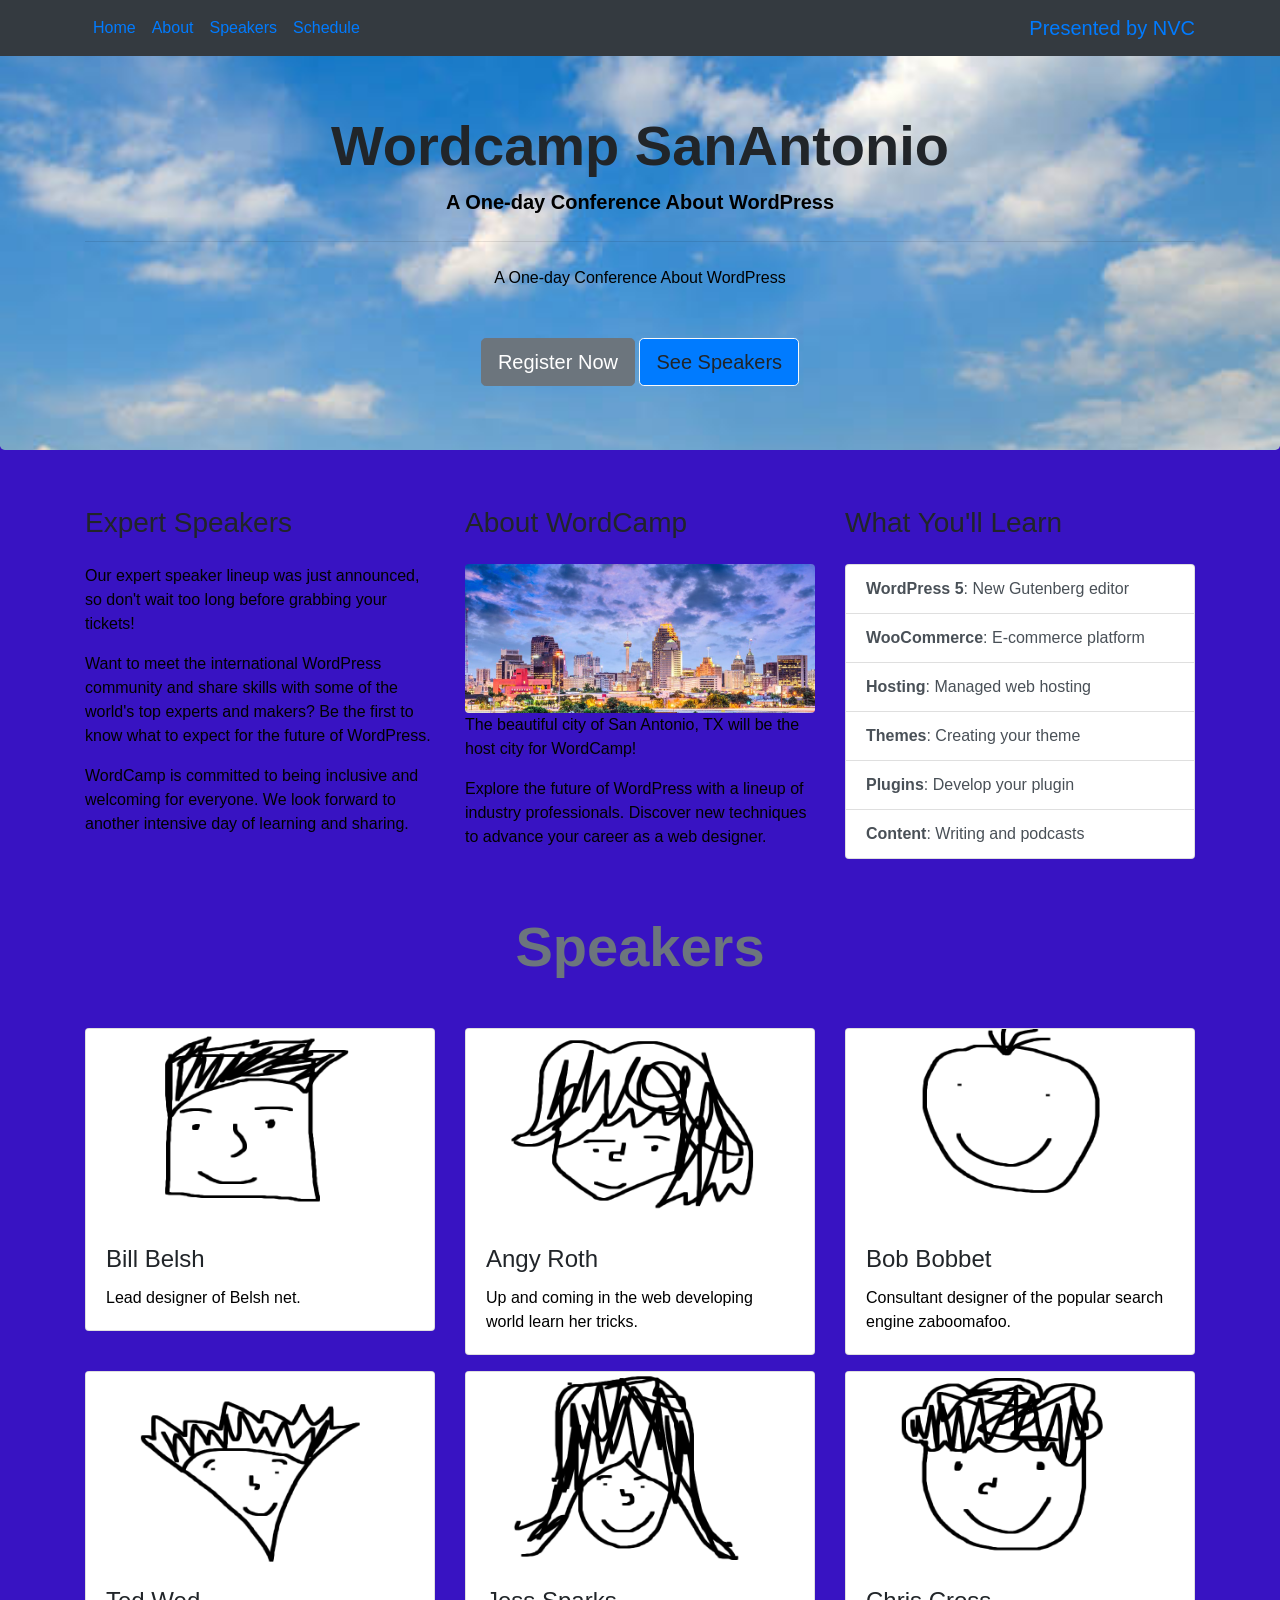
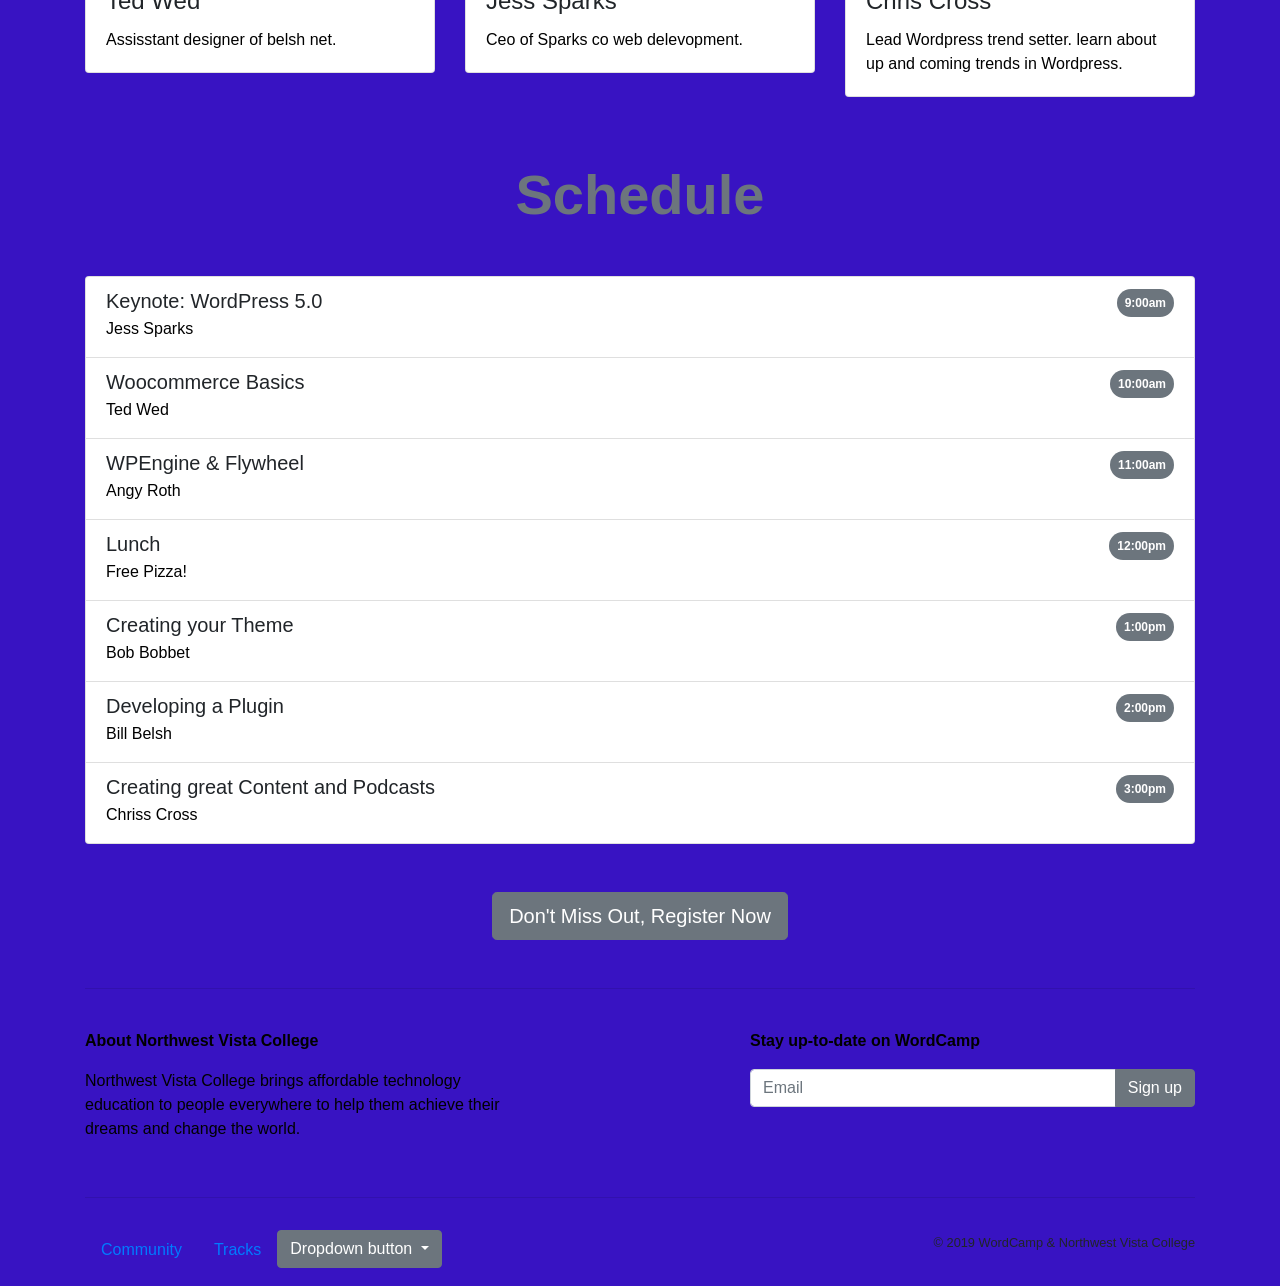
==== commit e02d8445: "fix" ====
--- a/index.html
+++ b/index.html
@@ -59,7 +59,7 @@
   <div class="row">
     <div class="col-lg order-lg-2">
       <h3 class="mb-4">About WordCamp</h3>
-      <img class="img-fluid rounded" src="SanAn.jpg" alt="Photo of San Antonio, TX">
+      <img class="img-fluid rounded" src="images/SanAn.jpg" alt="Photo of San Antonio, TX">
       <p>The beautiful city of San Antonio, TX will be the host city for WordCamp!</p>
       <p>Explore the future of WordPress with a lineup of industry professionals. Discover new techniques to advance your career as a web designer.</p>
     </div>
@@ -87,7 +87,7 @@
 <div class="row">
   <div class="col-md-6 col-lg-4">
     <div class="card mb-3">
-  <img class="card-img-top" src="bill.png" alt="Bill Belsh">
+  <img class="card-img-top" src="images/bill.png" alt="Bill Belsh">
   <div class="card-body">
     <h4 class="card-title">Bill Belsh</h4>
     <p class="card-text">Lead designer of Belsh net.</p>
@@ -96,7 +96,7 @@
   </div>
   <div class="col-md-6 col-lg-4">
     <div class="card mb-3">
-  <img class="card-img-top" src="angy.png" alt="Angy Roth">
+  <img class="card-img-top" src="images/angy.png" alt="Angy Roth">
   <div class="card-body">
     <h4 class="card-title">Angy Roth</h4>
     <p class="card-text">Up and coming in the web developing world learn her tricks.</p>
@@ -105,7 +105,7 @@
   </div>
   <div class="col-md-6 col-lg-4">
     <div class="card mb-3">
-  <img class="card-img-top" src="bob.png" alt="Bob Bobbet">
+  <img class="card-img-top" src="images/bob.png" alt="Bob Bobbet">
   <div class="card-body">
     <h4 class="card-title">Bob Bobbet</h4>
     <p class="card-text">Consultant designer of the popular search engine zaboomafoo.</p>
@@ -114,7 +114,7 @@
   </div>
   <div class="col-md-6 col-lg-4">
     <div class="card mb-3">
-  <img class="card-img-top" src="ted.png" alt="Ted Wed">
+  <img class="card-img-top" src="images/ted.png" alt="Ted Wed">
   <div class="card-body">
     <h4 class="card-title">Ted Wed</h4>
     <p class="card-text">Assisstant designer of belsh net.</p>
@@ -123,7 +123,7 @@
   </div>
   <div class="col-md-6 col-lg-4">
     <div class="card mb-3">
-  <img class="card-img-top" src="jess.png" alt="Jess Sparks">
+  <img class="card-img-top" src="images/jess.png" alt="Jess Sparks">
   <div class="card-body">
     <h4 class="card-title">Jess Sparks</h4>
     <p class="card-text">Ceo of Sparks co web delevopment.</p>
@@ -132,7 +132,7 @@
   </div>
   <div class="col-md-6 col-lg-4">
     <div class="card mb-3">
-  <img class="card-img-top" src="chris.png" alt="Chris Cross">
+  <img class="card-img-top" src="images/chris.png" alt="Chris Cross">
   <div class="card-body">
     <h4 class="card-title">Chris Cross</h4>
     <p class="card-text">Lead Wordpress trend setter. learn about up and coming trends in Wordpress.</p>
--- a/css/styles.css
+++ b/css/styles.css
@@ -1,53 +1,36 @@
-/*
-Error: Invalid CSS after "	100% $font-stack": expected "{", was ";"
-        on line 13 of scss/styles.scss
+/* variables */
+/* jumbotron styles */
+.jumbotron {
+  background-image: url("../images/cloud.jpg");
+  background-size: cover; }
 
-8: 	text-decoration-color: black;
-9: }
-10: 
-11: .lead{
-12: 	font-weight: bold;
-13: 	100% $font-stack;
-14: 	text-decoration-color: black;
-15: }
-16: 
-17: .my-4{
-18: 	font-weight: bold;
+.display-4 {
+  font-weight: bold;
+  text-decoration-color: black; }
 
-Backtrace:
-scss/styles.scss:13
-C:/Ruby26-x64/lib/ruby/gems/2.6.0/gems/sass-3.7.4/lib/sass/scss/parser.rb:1308:in `expected'
-C:/Ruby26-x64/lib/ruby/gems/2.6.0/gems/sass-3.7.4/lib/sass/scss/parser.rb:1238:in `expected'
-C:/Ruby26-x64/lib/ruby/gems/2.6.0/gems/sass-3.7.4/lib/sass/scss/parser.rb:1233:in `tok!'
-C:/Ruby26-x64/lib/ruby/gems/2.6.0/gems/sass-3.7.4/lib/sass/scss/parser.rb:688:in `block'
-C:/Ruby26-x64/lib/ruby/gems/2.6.0/gems/sass-3.7.4/lib/sass/scss/parser.rb:758:in `declaration_or_ruleset'
-C:/Ruby26-x64/lib/ruby/gems/2.6.0/gems/sass-3.7.4/lib/sass/scss/parser.rb:708:in `block_child'
-C:/Ruby26-x64/lib/ruby/gems/2.6.0/gems/sass-3.7.4/lib/sass/scss/parser.rb:700:in `block_contents'
-C:/Ruby26-x64/lib/ruby/gems/2.6.0/gems/sass-3.7.4/lib/sass/scss/parser.rb:689:in `block'
-C:/Ruby26-x64/lib/ruby/gems/2.6.0/gems/sass-3.7.4/lib/sass/scss/parser.rb:681:in `ruleset'
-C:/Ruby26-x64/lib/ruby/gems/2.6.0/gems/sass-3.7.4/lib/sass/scss/parser.rb:707:in `block_child'
-C:/Ruby26-x64/lib/ruby/gems/2.6.0/gems/sass-3.7.4/lib/sass/scss/parser.rb:700:in `block_contents'
-C:/Ruby26-x64/lib/ruby/gems/2.6.0/gems/sass-3.7.4/lib/sass/scss/parser.rb:137:in `stylesheet'
-C:/Ruby26-x64/lib/ruby/gems/2.6.0/gems/sass-3.7.4/lib/sass/scss/parser.rb:41:in `parse'
-C:/Ruby26-x64/lib/ruby/gems/2.6.0/gems/sass-3.7.4/lib/sass/engine.rb:414:in `_to_tree'
-C:/Ruby26-x64/lib/ruby/gems/2.6.0/gems/sass-3.7.4/lib/sass/engine.rb:389:in `_render_with_sourcemap'
-C:/Ruby26-x64/lib/ruby/gems/2.6.0/gems/sass-3.7.4/lib/sass/engine.rb:307:in `render_with_sourcemap'
-C:/Ruby26-x64/lib/ruby/gems/2.6.0/gems/sass-3.7.4/lib/sass/plugin/compiler.rb:462:in `update_stylesheet'
-C:/Ruby26-x64/lib/ruby/gems/2.6.0/gems/sass-3.7.4/lib/sass/plugin/compiler.rb:215:in `block in update_stylesheets'
-C:/Ruby26-x64/lib/ruby/gems/2.6.0/gems/sass-3.7.4/lib/sass/plugin/compiler.rb:209:in `each'
-C:/Ruby26-x64/lib/ruby/gems/2.6.0/gems/sass-3.7.4/lib/sass/plugin/compiler.rb:209:in `update_stylesheets'
-C:/Ruby26-x64/lib/ruby/gems/2.6.0/gems/sass-3.7.4/lib/sass/plugin/compiler.rb:443:in `on_file_changed'
-C:/Ruby26-x64/lib/ruby/gems/2.6.0/gems/sass-3.7.4/lib/sass/plugin/compiler.rb:320:in `block in watch'
-C:/Ruby26-x64/lib/ruby/gems/2.6.0/gems/sass-listen-4.0.0/lib/sass-listen/event/config.rb:23:in `call'
-C:/Ruby26-x64/lib/ruby/gems/2.6.0/gems/sass-listen-4.0.0/lib/sass-listen/event/processor.rb:115:in `_process_changes'
-C:/Ruby26-x64/lib/ruby/gems/2.6.0/gems/sass-listen-4.0.0/lib/sass-listen/event/processor.rb:19:in `block in loop_for'
-C:/Ruby26-x64/lib/ruby/gems/2.6.0/gems/sass-listen-4.0.0/lib/sass-listen/event/processor.rb:15:in `loop'
-C:/Ruby26-x64/lib/ruby/gems/2.6.0/gems/sass-listen-4.0.0/lib/sass-listen/event/processor.rb:15:in `loop_for'
-C:/Ruby26-x64/lib/ruby/gems/2.6.0/gems/sass-listen-4.0.0/lib/sass-listen/event/loop.rb:84:in `_wait_for_changes'
-C:/Ruby26-x64/lib/ruby/gems/2.6.0/gems/sass-listen-4.0.0/lib/sass-listen/event/loop.rb:42:in `block in setup'
-C:/Ruby26-x64/lib/ruby/gems/2.6.0/gems/sass-listen-4.0.0/lib/sass-listen/internals/thread_pool.rb:6:in `block in add'
-*/
-body:before {
-  white-space: pre;
-  font-family: monospace;
-  content: "Error: Invalid CSS after \"	100% $font-stack\": expected \"{\", was \";\"\A         on line 13 of scss/styles.scss\A \A 8: 	text-decoration-color: black;\A 9: }\A 10: \A 11: .lead{\A 12: 	font-weight: bold;\A 13: 	100% $font-stack;\A 14: 	text-decoration-color: black;\A 15: }\A 16: \A 17: .my-4{\A 18: 	font-weight: bold;"; }
+.lead {
+  font-weight: bold;
+  text-decoration-color: black; }
+
+.my-4 {
+  font-weight: bold;
+  color: black; }
+
+body {
+  background-color: #3813c2; }
+
+p {
+  color: black; }
+
+.navbar {
+  color: #3813c2; }
+  .navbar li {
+    color: #3813c2;
+    padding: 0;
+    margin: 0; }
+  .navbar ul {
+    color: #3813c2;
+    padding: 0;
+    margin: 0; }
+
+/*# sourceMappingURL=styles.css.map */
